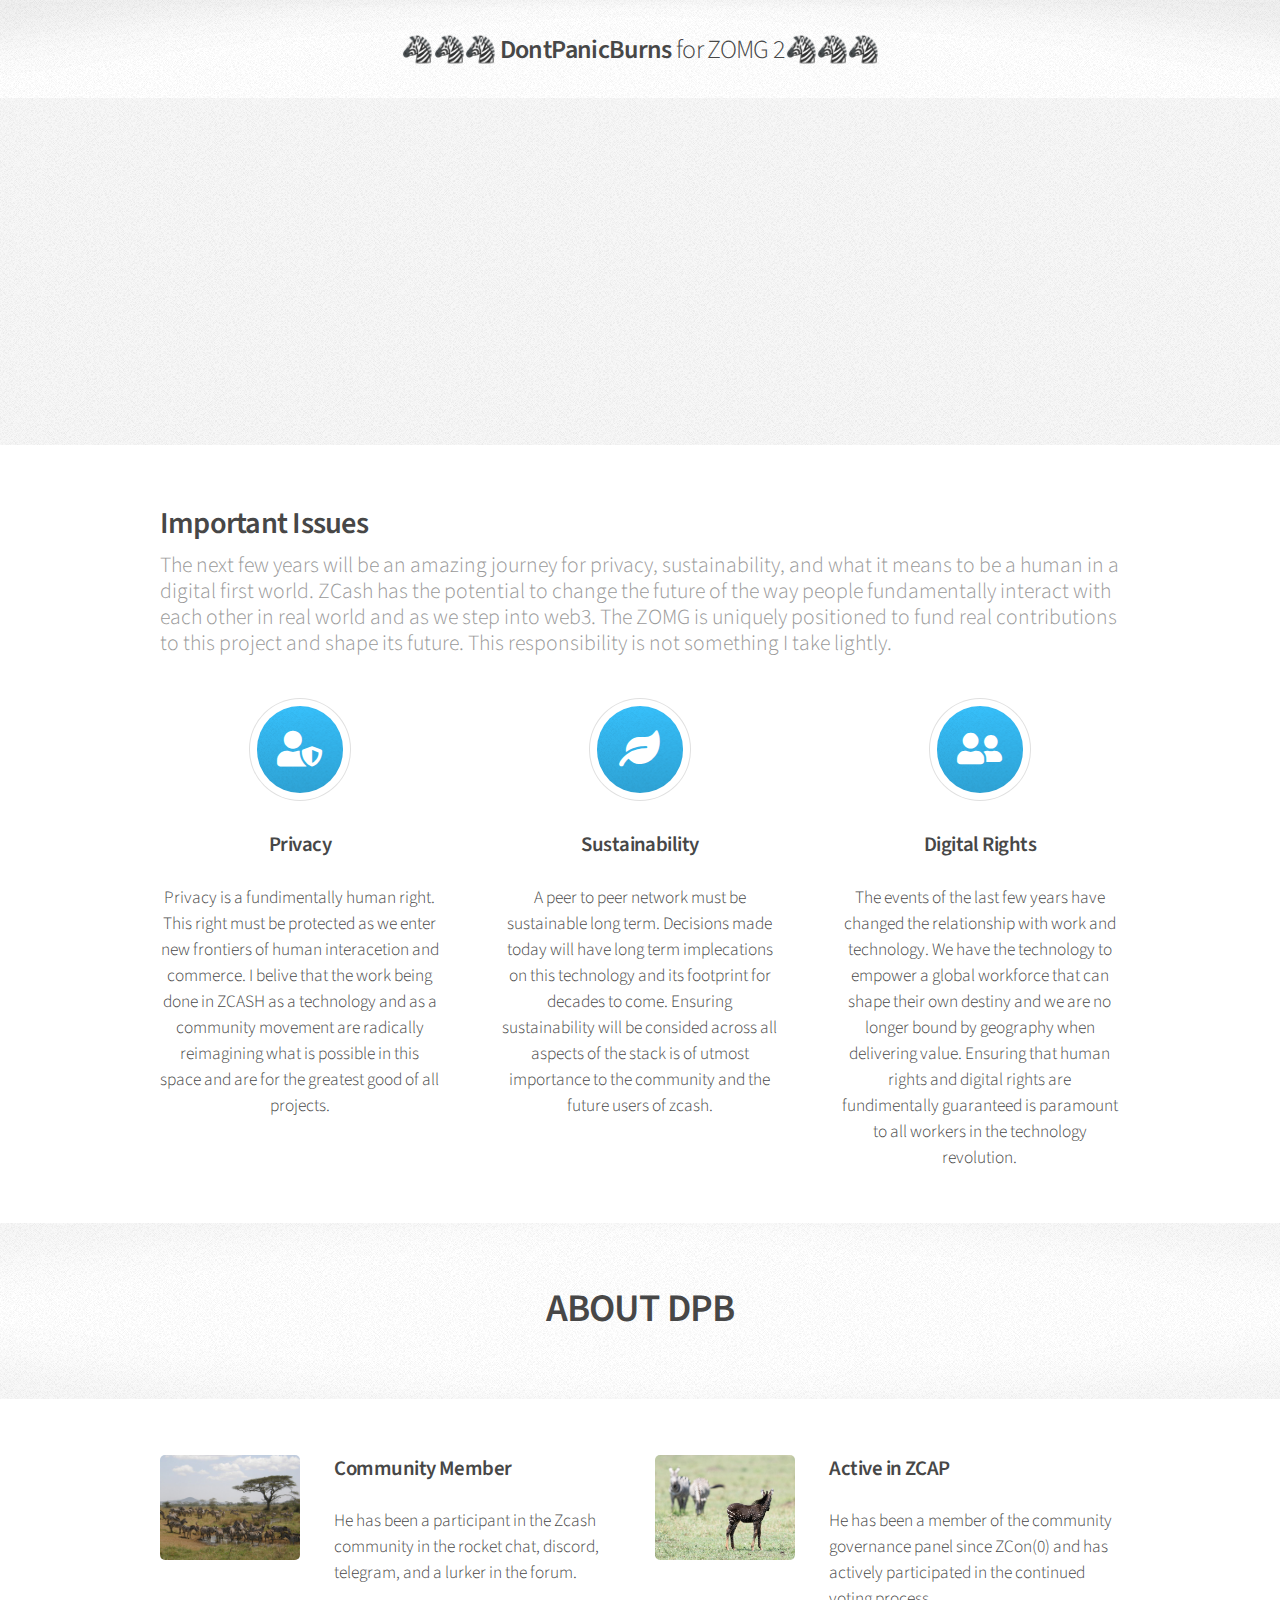
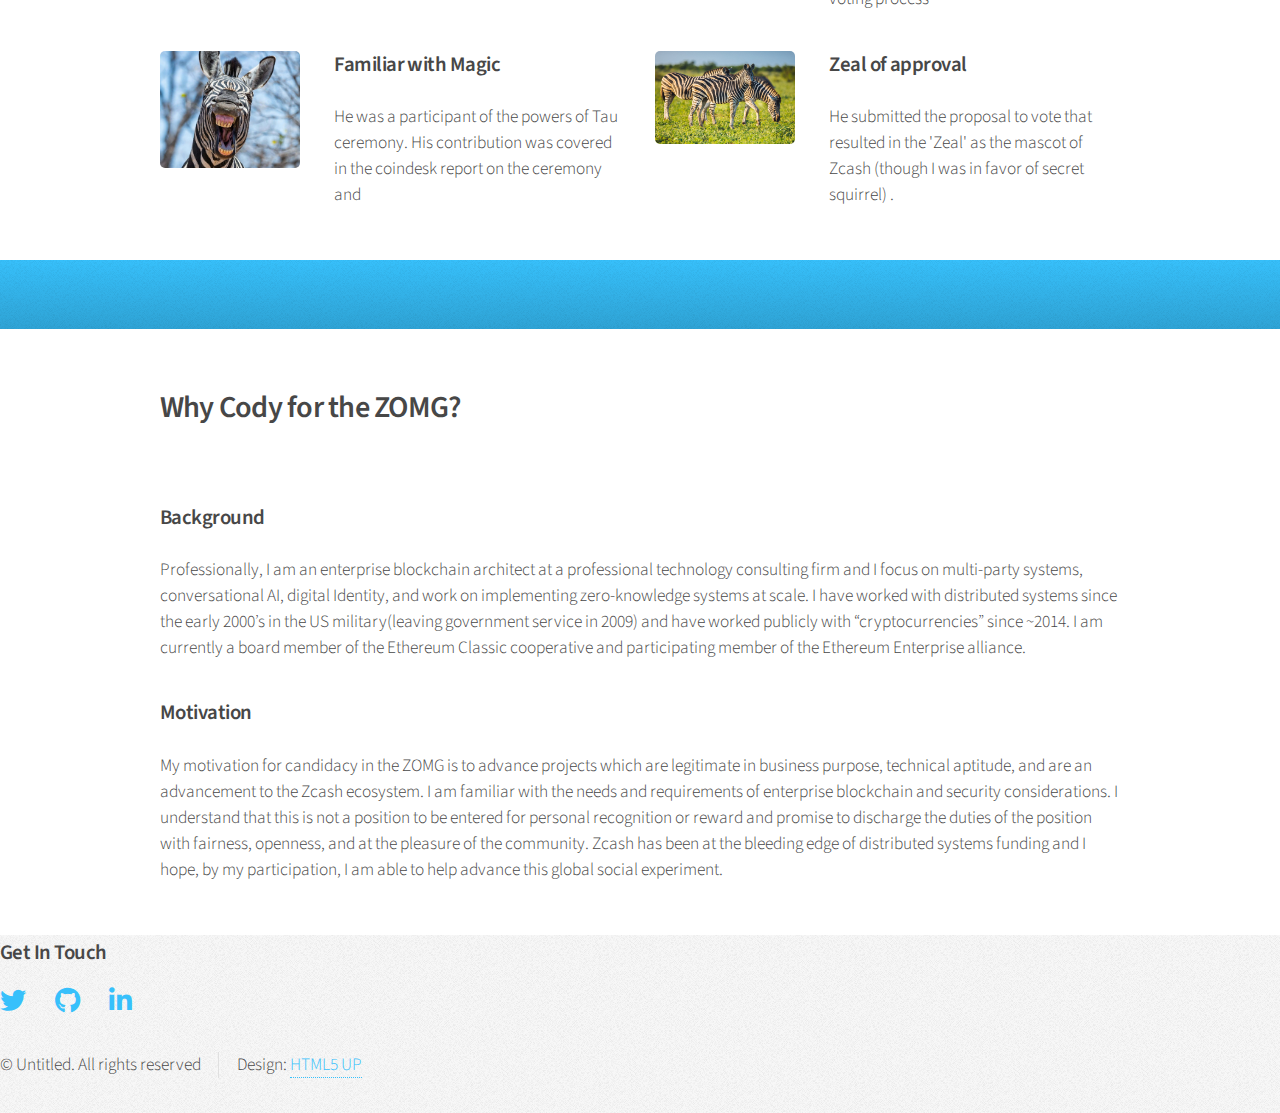
==== index.html @ 6e66d0f9 "init" ====
<!DOCTYPE HTML>
<!--
	Arcana by HTML5 UP
	html5up.net | @ajlkn
	Free for personal and commercial use under the CCA 3.0 license (html5up.net/license)
-->
<html>
	<head>
		<title>ZOMG-2</title>
		<meta charset="utf-8" />
		<meta name="viewport" content="width=device-width, initial-scale=1, user-scalable=no" />
		<link rel="stylesheet" href="assets/css/main.css" />
	</head>
	<body class="is-preload">
		<div id="page-wrapper">

			<!-- Header -->
				<div id="header">

					<!-- Logo -->
						<h1><a href="index.html" id="logo"> 🦓🦓🦓 DontPanicBurns <em>for ZOMG 2</em>🦓🦓🦓</a></h1>

				</div>

			<!-- Banner -->
				<section id="banner">
			
				</section>

			<!-- Highlights -->
				<section class="wrapper style1">
					<div class="container">
						<header>
							<h2>Important Issues</h2>
							<p>The next few years will be an amazing journey for privacy, sustainability, and what it means to be a human in a digital first world. ZCash has the potential to change the future of the way people fundamentally interact with each other in real world and as we step into web3. The ZOMG is uniquely positioned to fund real contributions to this project and shape its future. This responsibility is not something I take lightly.</p>
						</header>
						
						<div class="row gtr-200">
							<section class="col-4 col-12-narrower">
								<div class="box highlight">
									<i class="icon solid major fa-user-shield"></i>
									<h3>Privacy</h3>
									<p>Privacy is a fundimentally human right. This right must be protected as we enter new frontiers of human interacetion and commerce. I belive that the work being done in ZCASH as a technology and as a community movement are radically reimagining what is possible in this space and are for the greatest good of all projects.</p>
								</div>
							</section>
							<section class="col-4 col-12-narrower">
								<div class="box highlight">
									<i class="icon solid major fa-leaf"></i>
									<h3>Sustainability</h3>
									<p>A peer to peer network must be sustainable long term. Decisions made today will have long term implecations on this technology and its footprint for decades to come. Ensuring sustainability will be consided across all aspects of the stack is of utmost importance to the community and the future users of zcash.   </p>
								</div>
							</section>
							<section class="col-4 col-12-narrower">
								<div class="box highlight">
									<i class="icon solid major fa-user-friends"></i>
									<h3>Digital Rights </h3>
									<p>The events of the last few years have changed the relationship with work and technology. We have the technology to empower a global workforce that can shape their own destiny and we are no longer bound by geography when delivering value. Ensuring that human rights and digital rights are fundimentally guaranteed is paramount to all workers in the technology revolution. </p>
								</div>
							</section>
						</div>
					</div>
				</section>

			<!-- Gigantic Heading -->
				<section class="wrapper style2">
					<div class="container">
						<header class="major">
							<h2>ABOUT DPB</h2>
						</header>
					</div>
				</section>

			<!-- Posts -->
				<section class="wrapper style1">
					<div class="container">
						<div class="row">
							<section class="col-6 col-12-narrower">
								<div class="box post">
									<a href="https://forum.zcashcommunity.com/u/dontpanicburns" class="image left"><img src="images/pic01.jpg" alt="" /></a>
									<div class="inner">
										<h3>Community Member</h3>
										<p>He has been a participant in the Zcash community in the rocket chat, discord, telegram, and a lurker in the forum. </p>
									</div>
								</div>
							</section>
							<section class="col-6 col-12-narrower">
								<div class="box post">
									<a href="https://zfnd.org/governance/community-advisory-panel/" class="image left"><img src="images/pic02.jpg" alt="" /></a>
									<div class="inner">
										<h3>Active in ZCAP</h3>
										<p>He has been a member of the community governance panel since ZCon(0) and has actively participated in the continued voting process</p>
									</div>
								</div>
							</section>
						</div>
						<div class="row">
							<section class="col-6 col-12-narrower">
								<div class="box post">
									<a href="coindesk.com/markets/2017/11/30/more-devs-more-destruction-another-zcash-crypto-ceremony-is-underway/" class="image left"><img src="images/pic03.jpg" alt="" /></a>
									<div class="inner">
										<h3>Familiar with Magic</h3>
										<p>He was a participant of the powers of Tau ceremony. His contribution was covered in the coindesk report on the ceremony and    </p>
									</div>
								</div>
							</section>
							<section class="col-6 col-12-narrower">
								<div class="box post">
									<a href="github.com/ZcashFoundation/Elections/blob/7c49d847e83a8373ea922cf4988c1c6477ac807a/2018-Q2/General-Measures/Foundation_Mascot_ballot.md" class="image left"><img src="images/pic04.jpg" alt="" /></a>
									<div class="inner">
										<h3>Zeal of approval</h3>
										<p> He submitted the proposal to vote that resulted in the 'Zeal' as the mascot of Zcash (though I was in favor of secret squirrel) .</p>
									</div>
								</div>
							</section>
						</div>
					</div>
				</section>

			<!-- CTA -->
				<section id="cta" class="wrapper style3">
					<div class="container">
					</div>
				</section>

			<!-- Deeper -->
		<!-- Main -->
		<section class="wrapper style1">
			<div class="container">
				<div id="content">

					<!-- Content -->

						<article>
							<header>
								<h2>Why Cody for the ZOMG?</h2>
							</header>

							<span class="image featured"><img src="images/banner.jpg" alt="" /></span>
					
							<h3>Background</h3>
							<p>Professionally, I am an enterprise blockchain architect at a professional technology consulting firm and I focus on multi-party systems, conversational AI, digital Identity, and work on implementing zero-knowledge systems at scale. I have worked with distributed systems since the early 2000’s in the US military(leaving government service in 2009) and have worked publicly with “cryptocurrencies” since ~2014. I am currently a board member of the Ethereum Classic cooperative and participating member of the Ethereum Enterprise alliance.</p>
							<h3>Motivation</h3>
							<p>	My motivation for candidacy in the ZOMG is to advance projects which are legitimate in business purpose, technical aptitude, and are an advancement to the Zcash ecosystem. I am familiar with the needs and requirements of enterprise blockchain and security considerations. I understand that this is not a position to be entered for personal recognition or reward and promise to discharge the duties of the position with fairness, openness, and at the pleasure of the community. Zcash has been at the bleeding edge of distributed systems funding and I hope, by my participation, I am able to help advance this global social experiment.</p>

						</article>

				</div>
			</div>
		</section>			

			
					<!-- Icons -->
					<h3>Get In Touch</h3>
						<ul class="icons">
							<li><a href="https://twitter.com/dontpanicburns" class="icon brands fa-twitter"><span class="label">Twitter</span></a></li>
							<li><a href="https://github.com/realcodywburns" class="icon brands fa-github"><span class="label">GitHub</span></a></li>
							<li><a href="https://linkedin.com/in/cody-burns/" class="icon brands fa-linkedin-in"><span class="label">LinkedIn</span></a></li>
						</ul>

					<!-- Copyright -->
						<div class="copyright">
							<ul class="menu">
								<li>&copy; Untitled. All rights reserved</li><li>Design: <a href="http://html5up.net">HTML5 UP</a></li>
							</ul>
						</div>

				</div>

		</div>

		<!-- Scripts -->
			<script src="assets/js/jquery.min.js"></script>
			<script src="assets/js/jquery.dropotron.min.js"></script>
			<script src="assets/js/browser.min.js"></script>
			<script src="assets/js/breakpoints.min.js"></script>
			<script src="assets/js/util.js"></script>
			<script src="assets/js/main.js"></script>

	</body>
</html>
---- assets/css/main.css ----
@import url("fontawesome-all.min.css");
@import url("https://fonts.googleapis.com/css?family=Source+Sans+Pro:300,300italic,600,600italic");

/*
	Arcana by HTML5 UP
	html5up.net | @ajlkn
	Free for personal and commercial use under the CCA 3.0 license (html5up.net/license)
*/

html, body, div, span, applet, object,
iframe, h1, h2, h3, h4, h5, h6, p, blockquote,
pre, a, abbr, acronym, address, big, cite,
code, del, dfn, em, img, ins, kbd, q, s, samp,
small, strike, strong, sub, sup, tt, var, b,
u, i, center, dl, dt, dd, ol, ul, li, fieldset,
form, label, legend, table, caption, tbody,
tfoot, thead, tr, th, td, article, aside,
canvas, details, embed, figure, figcaption,
footer, header, hgroup, menu, nav, output, ruby,
section, summary, time, mark, audio, video {
	margin: 0;
	padding: 0;
	border: 0;
	font-size: 100%;
	font: inherit;
	vertical-align: baseline;}

article, aside, details, figcaption, figure,
footer, header, hgroup, menu, nav, section {
	display: block;}

body {
	line-height: 1;
}

ol, ul {
	list-style: none;
}

blockquote, q {
	quotes: none;
}

	blockquote:before, blockquote:after, q:before, q:after {
		content: '';
		content: none;
	}

table {
	border-collapse: collapse;
	border-spacing: 0;
}

body {
	-webkit-text-size-adjust: none;
}

mark {
	background-color: transparent;
	color: inherit;
}

input::-moz-focus-inner {
	border: 0;
	padding: 0;
}

input, select, textarea {
	-moz-appearance: none;
	-webkit-appearance: none;
	-ms-appearance: none;
	appearance: none;
}

/* Basic */

	html {
		box-sizing: border-box;
	}

	*, *:before, *:after {
		box-sizing: inherit;
	}

	body {
		background: #f7f7f7 url("images/bg01.png");
	}

		body.is-preload *, body.is-preload *:before, body.is-preload *:after {
			-moz-animation: none !important;
			-webkit-animation: none !important;
			-ms-animation: none !important;
			animation: none !important;
			-moz-transition: none !important;
			-webkit-transition: none !important;
			-ms-transition: none !important;
			transition: none !important;
		}

	body, input, select, textarea {
		color: #474747;
		font-family: 'Source Sans Pro', sans-serif;
		font-size: 16pt;
		font-weight: 300;
		line-height: 1.65em;
	}

	a {
		-moz-transition: color 0.2s ease-in-out, border-color 0.2s ease-in-out, opacity 0.2s ease-in-out;
		-webkit-transition: color 0.2s ease-in-out, border-color 0.2s ease-in-out, opacity 0.2s ease-in-out;
		-ms-transition: color 0.2s ease-in-out, border-color 0.2s ease-in-out, opacity 0.2s ease-in-out;
		transition: color 0.2s ease-in-out, border-color 0.2s ease-in-out, opacity 0.2s ease-in-out;
		color: #37c0fb;
		text-decoration: none;
		border-bottom: dotted 1px;
	}

		a:hover {
			color: #37c0fb;
			border-bottom-color: transparent;
		}

	strong, b {
		font-weight: 600;
	}

	em, i {
		font-style: italic;
	}

	p, ul, ol, dl, table, blockquote {
		margin: 0 0 2em 0;
	}

	h1, h2, h3, h4, h5, h6 {
		color: inherit;
		font-weight: 600;
		line-height: 1.75em;
		margin-bottom: 1em;
	}

		h1 a, h2 a, h3 a, h4 a, h5 a, h6 a {
			color: inherit;
			text-decoration: none;
		}

		h1 em, h2 em, h3 em, h4 em, h5 em, h6 em {
			font-style: normal;
			font-weight: 300;
		}

	h2 {
		font-size: 1.75em;
		letter-spacing: -0.025em;
	}

	h3 {
		font-size: 1.2em;
		letter-spacing: -0.025em;
	}

	sub {
		font-size: 0.8em;
		position: relative;
		top: 0.5em;
	}

	sup {
		font-size: 0.8em;
		position: relative;
		top: -0.5em;
	}

	hr {
		border-top: solid 1px #e0e0e0;
		border: 0;
		margin-bottom: 1.5em;
	}

	blockquote {
		border-left: solid 0.5em #e0e0e0;
		font-style: italic;
		padding: 1em 0 1em 2em;
	}

/* Container */

	.container {
		margin: 0 auto;
		max-width: 100%;
		width: 1400px;
	}

		@media screen and (max-width: 1680px) {

			.container {
				width: 1200px;
			}

		}

		@media screen and (max-width: 1280px) {

			.container {
				width: 960px;
			}

		}

		@media screen and (max-width: 980px) {

			.container {
				width: 95%;
			}

		}

		@media screen and (max-width: 840px) {

			.container {
				width: 95%;
			}

		}

		@media screen and (max-width: 736px) {

			.container {
				width: 90%;
			}

		}

		@media screen and (max-width: 480px) {

			.container {
				width: 100%;
			}

		}

/* Row */

	.row {
		display: flex;
		flex-wrap: wrap;
		box-sizing: border-box;
		align-items: stretch;
	}

		.row > * {
			box-sizing: border-box;
		}

		.row.gtr-uniform > * > :last-child {
			margin-bottom: 0;
		}

		.row.aln-left {
			justify-content: flex-start;
		}

		.row.aln-center {
			justify-content: center;
		}

		.row.aln-right {
			justify-content: flex-end;
		}

		.row.aln-top {
			align-items: flex-start;
		}

		.row.aln-middle {
			align-items: center;
		}

		.row.aln-bottom {
			align-items: flex-end;
		}

		.row > .imp {
			order: -1;
		}

		.row > .col-1 {
			width: 8.33333%;
		}

		.row > .off-1 {
			margin-left: 8.33333%;
		}

		.row > .col-2 {
			width: 16.66667%;
		}

		.row > .off-2 {
			margin-left: 16.66667%;
		}

		.row > .col-3 {
			width: 25%;
		}

		.row > .off-3 {
			margin-left: 25%;
		}

		.row > .col-4 {
			width: 33.33333%;
		}

		.row > .off-4 {
			margin-left: 33.33333%;
		}

		.row > .col-5 {
			width: 41.66667%;
		}

		.row > .off-5 {
			margin-left: 41.66667%;
		}

		.row > .col-6 {
			width: 50%;
		}

		.row > .off-6 {
			margin-left: 50%;
		}

		.row > .col-7 {
			width: 58.33333%;
		}

		.row > .off-7 {
			margin-left: 58.33333%;
		}

		.row > .col-8 {
			width: 66.66667%;
		}

		.row > .off-8 {
			margin-left: 66.66667%;
		}

		.row > .col-9 {
			width: 75%;
		}

		.row > .off-9 {
			margin-left: 75%;
		}

		.row > .col-10 {
			width: 83.33333%;
		}

		.row > .off-10 {
			margin-left: 83.33333%;
		}

		.row > .col-11 {
			width: 91.66667%;
		}

		.row > .off-11 {
			margin-left: 91.66667%;
		}

		.row > .col-12 {
			width: 100%;
		}

		.row > .off-12 {
			margin-left: 100%;
		}

		.row.gtr-0 {
			margin-top: 0px;
			margin-left: 0px;
		}

			.row.gtr-0 > * {
				padding: 0px 0 0 0px;
			}

			.row.gtr-0.gtr-uniform {
				margin-top: 0px;
			}

				.row.gtr-0.gtr-uniform > * {
					padding-top: 0px;
				}

		.row.gtr-25 {
			margin-top: -12.5px;
			margin-left: -12.5px;
		}

			.row.gtr-25 > * {
				padding: 12.5px 0 0 12.5px;
			}

			.row.gtr-25.gtr-uniform {
				margin-top: -12.5px;
			}

				.row.gtr-25.gtr-uniform > * {
					padding-top: 12.5px;
				}

		.row.gtr-50 {
			margin-top: -25px;
			margin-left: -25px;
		}

			.row.gtr-50 > * {
				padding: 25px 0 0 25px;
			}

			.row.gtr-50.gtr-uniform {
				margin-top: -25px;
			}

				.row.gtr-50.gtr-uniform > * {
					padding-top: 25px;
				}

		.row {
			margin-top: -50px;
			margin-left: -50px;
		}

			.row > * {
				padding: 50px 0 0 50px;
			}

			.row.gtr-uniform {
				margin-top: -50px;
			}

				.row.gtr-uniform > * {
					padding-top: 50px;
				}

		.row.gtr-150 {
			margin-top: -75px;
			margin-left: -75px;
		}

			.row.gtr-150 > * {
				padding: 75px 0 0 75px;
			}

			.row.gtr-150.gtr-uniform {
				margin-top: -75px;
			}

				.row.gtr-150.gtr-uniform > * {
					padding-top: 75px;
				}

		.row.gtr-200 {
			margin-top: -100px;
			margin-left: -100px;
		}

			.row.gtr-200 > * {
				padding: 100px 0 0 100px;
			}

			.row.gtr-200.gtr-uniform {
				margin-top: -100px;
			}

				.row.gtr-200.gtr-uniform > * {
					padding-top: 100px;
				}

		@media screen and (max-width: 1680px) {

			.row {
				display: flex;
				flex-wrap: wrap;
				box-sizing: border-box;
				align-items: stretch;
			}

				.row > * {
					box-sizing: border-box;
				}

				.row.gtr-uniform > * > :last-child {
					margin-bottom: 0;
				}

				.row.aln-left {
					justify-content: flex-start;
				}

				.row.aln-center {
					justify-content: center;
				}

				.row.aln-right {
					justify-content: flex-end;
				}

				.row.aln-top {
					align-items: flex-start;
				}

				.row.aln-middle {
					align-items: center;
				}

				.row.aln-bottom {
					align-items: flex-end;
				}

				.row > .imp-wide {
					order: -1;
				}

				.row > .col-1-wide {
					width: 8.33333%;
				}

				.row > .off-1-wide {
					margin-left: 8.33333%;
				}

				.row > .col-2-wide {
					width: 16.66667%;
				}

				.row > .off-2-wide {
					margin-left: 16.66667%;
				}

				.row > .col-3-wide {
					width: 25%;
				}

				.row > .off-3-wide {
					margin-left: 25%;
				}

				.row > .col-4-wide {
					width: 33.33333%;
				}

				.row > .off-4-wide {
					margin-left: 33.33333%;
				}

				.row > .col-5-wide {
					width: 41.66667%;
				}

				.row > .off-5-wide {
					margin-left: 41.66667%;
				}

				.row > .col-6-wide {
					width: 50%;
				}

				.row > .off-6-wide {
					margin-left: 50%;
				}

				.row > .col-7-wide {
					width: 58.33333%;
				}

				.row > .off-7-wide {
					margin-left: 58.33333%;
				}

				.row > .col-8-wide {
					width: 66.66667%;
				}

				.row > .off-8-wide {
					margin-left: 66.66667%;
				}

				.row > .col-9-wide {
					width: 75%;
				}

				.row > .off-9-wide {
					margin-left: 75%;
				}

				.row > .col-10-wide {
					width: 83.33333%;
				}

				.row > .off-10-wide {
					margin-left: 83.33333%;
				}

				.row > .col-11-wide {
					width: 91.66667%;
				}

				.row > .off-11-wide {
					margin-left: 91.66667%;
				}

				.row > .col-12-wide {
					width: 100%;
				}

				.row > .off-12-wide {
					margin-left: 100%;
				}

				.row.gtr-0 {
					margin-top: 0px;
					margin-left: 0px;
				}

					.row.gtr-0 > * {
						padding: 0px 0 0 0px;
					}

					.row.gtr-0.gtr-uniform {
						margin-top: 0px;
					}

						.row.gtr-0.gtr-uniform > * {
							padding-top: 0px;
						}

				.row.gtr-25 {
					margin-top: -10px;
					margin-left: -10px;
				}

					.row.gtr-25 > * {
						padding: 10px 0 0 10px;
					}

					.row.gtr-25.gtr-uniform {
						margin-top: -10px;
					}

						.row.gtr-25.gtr-uniform > * {
							padding-top: 10px;
						}

				.row.gtr-50 {
					margin-top: -20px;
					margin-left: -20px;
				}

					.row.gtr-50 > * {
						padding: 20px 0 0 20px;
					}

					.row.gtr-50.gtr-uniform {
						margin-top: -20px;
					}

						.row.gtr-50.gtr-uniform > * {
							padding-top: 20px;
						}

				.row {
					margin-top: -40px;
					margin-left: -40px;
				}

					.row > * {
						padding: 40px 0 0 40px;
					}

					.row.gtr-uniform {
						margin-top: -40px;
					}

						.row.gtr-uniform > * {
							padding-top: 40px;
						}

				.row.gtr-150 {
					margin-top: -60px;
					margin-left: -60px;
				}

					.row.gtr-150 > * {
						padding: 60px 0 0 60px;
					}

					.row.gtr-150.gtr-uniform {
						margin-top: -60px;
					}

						.row.gtr-150.gtr-uniform > * {
							padding-top: 60px;
						}

				.row.gtr-200 {
					margin-top: -80px;
					margin-left: -80px;
				}

					.row.gtr-200 > * {
						padding: 80px 0 0 80px;
					}

					.row.gtr-200.gtr-uniform {
						margin-top: -80px;
					}

						.row.gtr-200.gtr-uniform > * {
							padding-top: 80px;
						}

		}

		@media screen and (max-width: 1280px) {

			.row {
				display: flex;
				flex-wrap: wrap;
				box-sizing: border-box;
				align-items: stretch;
			}

				.row > * {
					box-sizing: border-box;
				}

				.row.gtr-uniform > * > :last-child {
					margin-bottom: 0;
				}

				.row.aln-left {
					justify-content: flex-start;
				}

				.row.aln-center {
					justify-content: center;
				}

				.row.aln-right {
					justify-content: flex-end;
				}

				.row.aln-top {
					align-items: flex-start;
				}

				.row.aln-middle {
					align-items: center;
				}

				.row.aln-bottom {
					align-items: flex-end;
				}

				.row > .imp-normal {
					order: -1;
				}

				.row > .col-1-normal {
					width: 8.33333%;
				}

				.row > .off-1-normal {
					margin-left: 8.33333%;
				}

				.row > .col-2-normal {
					width: 16.66667%;
				}

				.row > .off-2-normal {
					margin-left: 16.66667%;
				}

				.row > .col-3-normal {
					width: 25%;
				}

				.row > .off-3-normal {
					margin-left: 25%;
				}

				.row > .col-4-normal {
					width: 33.33333%;
				}

				.row > .off-4-normal {
					margin-left: 33.33333%;
				}

				.row > .col-5-normal {
					width: 41.66667%;
				}

				.row > .off-5-normal {
					margin-left: 41.66667%;
				}

				.row > .col-6-normal {
					width: 50%;
				}

				.row > .off-6-normal {
					margin-left: 50%;
				}

				.row > .col-7-normal {
					width: 58.33333%;
				}

				.row > .off-7-normal {
					margin-left: 58.33333%;
				}

				.row > .col-8-normal {
					width: 66.66667%;
				}

				.row > .off-8-normal {
					margin-left: 66.66667%;
				}

				.row > .col-9-normal {
					width: 75%;
				}

				.row > .off-9-normal {
					margin-left: 75%;
				}

				.row > .col-10-normal {
					width: 83.33333%;
				}

				.row > .off-10-normal {
					margin-left: 83.33333%;
				}

				.row > .col-11-normal {
					width: 91.66667%;
				}

				.row > .off-11-normal {
					margin-left: 91.66667%;
				}

				.row > .col-12-normal {
					width: 100%;
				}

				.row > .off-12-normal {
					margin-left: 100%;
				}

				.row.gtr-0 {
					margin-top: 0px;
					margin-left: 0px;
				}

					.row.gtr-0 > * {
						padding: 0px 0 0 0px;
					}

					.row.gtr-0.gtr-uniform {
						margin-top: 0px;
					}

						.row.gtr-0.gtr-uniform > * {
							padding-top: 0px;
						}

				.row.gtr-25 {
					margin-top: -7.5px;
					margin-left: -7.5px;
				}

					.row.gtr-25 > * {
						padding: 7.5px 0 0 7.5px;
					}

					.row.gtr-25.gtr-uniform {
						margin-top: -7.5px;
					}

						.row.gtr-25.gtr-uniform > * {
							padding-top: 7.5px;
						}

				.row.gtr-50 {
					margin-top: -15px;
					margin-left: -15px;
				}

					.row.gtr-50 > * {
						padding: 15px 0 0 15px;
					}

					.row.gtr-50.gtr-uniform {
						margin-top: -15px;
					}

						.row.gtr-50.gtr-uniform > * {
							padding-top: 15px;
						}

				.row {
					margin-top: -30px;
					margin-left: -30px;
				}

					.row > * {
						padding: 30px 0 0 30px;
					}

					.row.gtr-uniform {
						margin-top: -30px;
					}

						.row.gtr-uniform > * {
							padding-top: 30px;
						}

				.row.gtr-150 {
					margin-top: -45px;
					margin-left: -45px;
				}

					.row.gtr-150 > * {
						padding: 45px 0 0 45px;
					}

					.row.gtr-150.gtr-uniform {
						margin-top: -45px;
					}

						.row.gtr-150.gtr-uniform > * {
							padding-top: 45px;
						}

				.row.gtr-200 {
					margin-top: -60px;
					margin-left: -60px;
				}

					.row.gtr-200 > * {
						padding: 60px 0 0 60px;
					}

					.row.gtr-200.gtr-uniform {
						margin-top: -60px;
					}

						.row.gtr-200.gtr-uniform > * {
							padding-top: 60px;
						}

		}

		@media screen and (max-width: 980px) {

			.row {
				display: flex;
				flex-wrap: wrap;
				box-sizing: border-box;
				align-items: stretch;
			}

				.row > * {
					box-sizing: border-box;
				}

				.row.gtr-uniform > * > :last-child {
					margin-bottom: 0;
				}

				.row.aln-left {
					justify-content: flex-start;
				}

				.row.aln-center {
					justify-content: center;
				}

				.row.aln-right {
					justify-content: flex-end;
				}

				.row.aln-top {
					align-items: flex-start;
				}

				.row.aln-middle {
					align-items: center;
				}

				.row.aln-bottom {
					align-items: flex-end;
				}

				.row > .imp-narrow {
					order: -1;
				}

				.row > .col-1-narrow {
					width: 8.33333%;
				}

				.row > .off-1-narrow {
					margin-left: 8.33333%;
				}

				.row > .col-2-narrow {
					width: 16.66667%;
				}

				.row > .off-2-narrow {
					margin-left: 16.66667%;
				}

				.row > .col-3-narrow {
					width: 25%;
				}

				.row > .off-3-narrow {
					margin-left: 25%;
				}

				.row > .col-4-narrow {
					width: 33.33333%;
				}

				.row > .off-4-narrow {
					margin-left: 33.33333%;
				}

				.row > .col-5-narrow {
					width: 41.66667%;
				}

				.row > .off-5-narrow {
					margin-left: 41.66667%;
				}

				.row > .col-6-narrow {
					width: 50%;
				}

				.row > .off-6-narrow {
					margin-left: 50%;
				}

				.row > .col-7-narrow {
					width: 58.33333%;
				}

				.row > .off-7-narrow {
					margin-left: 58.33333%;
				}

				.row > .col-8-narrow {
					width: 66.66667%;
				}

				.row > .off-8-narrow {
					margin-left: 66.66667%;
				}

				.row > .col-9-narrow {
					width: 75%;
				}

				.row > .off-9-narrow {
					margin-left: 75%;
				}

				.row > .col-10-narrow {
					width: 83.33333%;
				}

				.row > .off-10-narrow {
					margin-left: 83.33333%;
				}

				.row > .col-11-narrow {
					width: 91.66667%;
				}

				.row > .off-11-narrow {
					margin-left: 91.66667%;
				}

				.row > .col-12-narrow {
					width: 100%;
				}

				.row > .off-12-narrow {
					margin-left: 100%;
				}

				.row.gtr-0 {
					margin-top: 0px;
					margin-left: 0px;
				}

					.row.gtr-0 > * {
						padding: 0px 0 0 0px;
					}

					.row.gtr-0.gtr-uniform {
						margin-top: 0px;
					}

						.row.gtr-0.gtr-uniform > * {
							padding-top: 0px;
						}

				.row.gtr-25 {
					margin-top: -7.5px;
					margin-left: -7.5px;
				}

					.row.gtr-25 > * {
						padding: 7.5px 0 0 7.5px;
					}

					.row.gtr-25.gtr-uniform {
						margin-top: -7.5px;
					}

						.row.gtr-25.gtr-uniform > * {
							padding-top: 7.5px;
						}

				.row.gtr-50 {
					margin-top: -15px;
					margin-left: -15px;
				}

					.row.gtr-50 > * {
						padding: 15px 0 0 15px;
					}

					.row.gtr-50.gtr-uniform {
						margin-top: -15px;
					}

						.row.gtr-50.gtr-uniform > * {
							padding-top: 15px;
						}

				.row {
					margin-top: -30px;
					margin-left: -30px;
				}

					.row > * {
						padding: 30px 0 0 30px;
					}

					.row.gtr-uniform {
						margin-top: -30px;
					}

						.row.gtr-uniform > * {
							padding-top: 30px;
						}

				.row.gtr-150 {
					margin-top: -45px;
					margin-left: -45px;
				}

					.row.gtr-150 > * {
						padding: 45px 0 0 45px;
					}

					.row.gtr-150.gtr-uniform {
						margin-top: -45px;
					}

						.row.gtr-150.gtr-uniform > * {
							padding-top: 45px;
						}

				.row.gtr-200 {
					margin-top: -60px;
					margin-left: -60px;
				}

					.row.gtr-200 > * {
						padding: 60px 0 0 60px;
					}

					.row.gtr-200.gtr-uniform {
						margin-top: -60px;
					}

						.row.gtr-200.gtr-uniform > * {
							padding-top: 60px;
						}

		}

		@media screen and (max-width: 840px) {

			.row {
				display: flex;
				flex-wrap: wrap;
				box-sizing: border-box;
				align-items: stretch;
			}

				.row > * {
					box-sizing: border-box;
				}

				.row.gtr-uniform > * > :last-child {
					margin-bottom: 0;
				}

				.row.aln-left {
					justify-content: flex-start;
				}

				.row.aln-center {
					justify-content: center;
				}

				.row.aln-right {
					justify-content: flex-end;
				}

				.row.aln-top {
					align-items: flex-start;
				}

				.row.aln-middle {
					align-items: center;
				}

				.row.aln-bottom {
					align-items: flex-end;
				}

				.row > .imp-narrower {
					order: -1;
				}

				.row > .col-1-narrower {
					width: 8.33333%;
				}

				.row > .off-1-narrower {
					margin-left: 8.33333%;
				}

				.row > .col-2-narrower {
					width: 16.66667%;
				}

				.row > .off-2-narrower {
					margin-left: 16.66667%;
				}

				.row > .col-3-narrower {
					width: 25%;
				}

				.row > .off-3-narrower {
					margin-left: 25%;
				}

				.row > .col-4-narrower {
					width: 33.33333%;
				}

				.row > .off-4-narrower {
					margin-left: 33.33333%;
				}

				.row > .col-5-narrower {
					width: 41.66667%;
				}

				.row > .off-5-narrower {
					margin-left: 41.66667%;
				}

				.row > .col-6-narrower {
					width: 50%;
				}

				.row > .off-6-narrower {
					margin-left: 50%;
				}

				.row > .col-7-narrower {
					width: 58.33333%;
				}

				.row > .off-7-narrower {
					margin-left: 58.33333%;
				}

				.row > .col-8-narrower {
					width: 66.66667%;
				}

				.row > .off-8-narrower {
					margin-left: 66.66667%;
				}

				.row > .col-9-narrower {
					width: 75%;
				}

				.row > .off-9-narrower {
					margin-left: 75%;
				}

				.row > .col-10-narrower {
					width: 83.33333%;
				}

				.row > .off-10-narrower {
					margin-left: 83.33333%;
				}

				.row > .col-11-narrower {
					width: 91.66667%;
				}

				.row > .off-11-narrower {
					margin-left: 91.66667%;
				}

				.row > .col-12-narrower {
					width: 100%;
				}

				.row > .off-12-narrower {
					margin-left: 100%;
				}

				.row.gtr-0 {
					margin-top: 0px;
					margin-left: 0px;
				}

					.row.gtr-0 > * {
						padding: 0px 0 0 0px;
					}

					.row.gtr-0.gtr-uniform {
						margin-top: 0px;
					}

						.row.gtr-0.gtr-uniform > * {
							padding-top: 0px;
						}

				.row.gtr-25 {
					margin-top: -7.5px;
					margin-left: -7.5px;
				}

					.row.gtr-25 > * {
						padding: 7.5px 0 0 7.5px;
					}

					.row.gtr-25.gtr-uniform {
						margin-top: -7.5px;
					}

						.row.gtr-25.gtr-uniform > * {
							padding-top: 7.5px;
						}

				.row.gtr-50 {
					margin-top: -15px;
					margin-left: -15px;
				}

					.row.gtr-50 > * {
						padding: 15px 0 0 15px;
					}

					.row.gtr-50.gtr-uniform {
						margin-top: -15px;
					}

						.row.gtr-50.gtr-uniform > * {
							padding-top: 15px;
						}

				.row {
					margin-top: -30px;
					margin-left: -30px;
				}

					.row > * {
						padding: 30px 0 0 30px;
					}

					.row.gtr-uniform {
						margin-top: -30px;
					}

						.row.gtr-uniform > * {
							padding-top: 30px;
						}

				.row.gtr-150 {
					margin-top: -45px;
					margin-left: -45px;
				}

					.row.gtr-150 > * {
						padding: 45px 0 0 45px;
					}

					.row.gtr-150.gtr-uniform {
						margin-top: -45px;
					}

						.row.gtr-150.gtr-uniform > * {
							padding-top: 45px;
						}

				.row.gtr-200 {
					margin-top: -60px;
					margin-left: -60px;
				}

					.row.gtr-200 > * {
						padding: 60px 0 0 60px;
					}

					.row.gtr-200.gtr-uniform {
						margin-top: -60px;
					}

						.row.gtr-200.gtr-uniform > * {
							padding-top: 60px;
						}

		}

		@media screen and (max-width: 736px) {

			.row {
				display: flex;
				flex-wrap: wrap;
				box-sizing: border-box;
				align-items: stretch;
			}

				.row > * {
					box-sizing: border-box;
				}

				.row.gtr-uniform > * > :last-child {
					margin-bottom: 0;
				}

				.row.aln-left {
					justify-content: flex-start;
				}

				.row.aln-center {
					justify-content: center;
				}

				.row.aln-right {
					justify-content: flex-end;
				}

				.row.aln-top {
					align-items: flex-start;
				}

				.row.aln-middle {
					align-items: center;
				}

				.row.aln-bottom {
					align-items: flex-end;
				}

				.row > .imp-mobile {
					order: -1;
				}

				.row > .col-1-mobile {
					width: 8.33333%;
				}

				.row > .off-1-mobile {
					margin-left: 8.33333%;
				}

				.row > .col-2-mobile {
					width: 16.66667%;
				}

				.row > .off-2-mobile {
					margin-left: 16.66667%;
				}

				.row > .col-3-mobile {
					width: 25%;
				}

				.row > .off-3-mobile {
					margin-left: 25%;
				}

				.row > .col-4-mobile {
					width: 33.33333%;
				}

				.row > .off-4-mobile {
					margin-left: 33.33333%;
				}

				.row > .col-5-mobile {
					width: 41.66667%;
				}

				.row > .off-5-mobile {
					margin-left: 41.66667%;
				}

				.row > .col-6-mobile {
					width: 50%;
				}

				.row > .off-6-mobile {
					margin-left: 50%;
				}

				.row > .col-7-mobile {
					width: 58.33333%;
				}

				.row > .off-7-mobile {
					margin-left: 58.33333%;
				}

				.row > .col-8-mobile {
					width: 66.66667%;
				}

				.row > .off-8-mobile {
					margin-left: 66.66667%;
				}

				.row > .col-9-mobile {
					width: 75%;
				}

				.row > .off-9-mobile {
					margin-left: 75%;
				}

				.row > .col-10-mobile {
					width: 83.33333%;
				}

				.row > .off-10-mobile {
					margin-left: 83.33333%;
				}

				.row > .col-11-mobile {
					width: 91.66667%;
				}

				.row > .off-11-mobile {
					margin-left: 91.66667%;
				}

				.row > .col-12-mobile {
					width: 100%;
				}

				.row > .off-12-mobile {
					margin-left: 100%;
				}

				.row.gtr-0 {
					margin-top: 0px;
					margin-left: 0px;
				}

					.row.gtr-0 > * {
						padding: 0px 0 0 0px;
					}

					.row.gtr-0.gtr-uniform {
						margin-top: 0px;
					}

						.row.gtr-0.gtr-uniform > * {
							padding-top: 0px;
						}

				.row.gtr-25 {
					margin-top: -5px;
					margin-left: -5px;
				}

					.row.gtr-25 > * {
						padding: 5px 0 0 5px;
					}

					.row.gtr-25.gtr-uniform {
						margin-top: -5px;
					}

						.row.gtr-25.gtr-uniform > * {
							padding-top: 5px;
						}

				.row.gtr-50 {
					margin-top: -10px;
					margin-left: -10px;
				}

					.row.gtr-50 > * {
						padding: 10px 0 0 10px;
					}

					.row.gtr-50.gtr-uniform {
						margin-top: -10px;
					}

						.row.gtr-50.gtr-uniform > * {
							padding-top: 10px;
						}

				.row {
					margin-top: -20px;
					margin-left: -20px;
				}

					.row > * {
						padding: 20px 0 0 20px;
					}

					.row.gtr-uniform {
						margin-top: -20px;
					}

						.row.gtr-uniform > * {
							padding-top: 20px;
						}

				.row.gtr-150 {
					margin-top: -30px;
					margin-left: -30px;
				}

					.row.gtr-150 > * {
						padding: 30px 0 0 30px;
					}

					.row.gtr-150.gtr-uniform {
						margin-top: -30px;
					}

						.row.gtr-150.gtr-uniform > * {
							padding-top: 30px;
						}

				.row.gtr-200 {
					margin-top: -40px;
					margin-left: -40px;
				}

					.row.gtr-200 > * {
						padding: 40px 0 0 40px;
					}

					.row.gtr-200.gtr-uniform {
						margin-top: -40px;
					}

						.row.gtr-200.gtr-uniform > * {
							padding-top: 40px;
						}

		}

		@media screen and (max-width: 480px) {

			.row {
				display: flex;
				flex-wrap: wrap;
				box-sizing: border-box;
				align-items: stretch;
			}

				.row > * {
					box-sizing: border-box;
				}

				.row.gtr-uniform > * > :last-child {
					margin-bottom: 0;
				}

				.row.aln-left {
					justify-content: flex-start;
				}

				.row.aln-center {
					justify-content: center;
				}

				.row.aln-right {
					justify-content: flex-end;
				}

				.row.aln-top {
					align-items: flex-start;
				}

				.row.aln-middle {
					align-items: center;
				}

				.row.aln-bottom {
					align-items: flex-end;
				}

				.row > .imp-mobilep {
					order: -1;
				}

				.row > .col-1-mobilep {
					width: 8.33333%;
				}

				.row > .off-1-mobilep {
					margin-left: 8.33333%;
				}

				.row > .col-2-mobilep {
					width: 16.66667%;
				}

				.row > .off-2-mobilep {
					margin-left: 16.66667%;
				}

				.row > .col-3-mobilep {
					width: 25%;
				}

				.row > .off-3-mobilep {
					margin-left: 25%;
				}

				.row > .col-4-mobilep {
					width: 33.33333%;
				}

				.row > .off-4-mobilep {
					margin-left: 33.33333%;
				}

				.row > .col-5-mobilep {
					width: 41.66667%;
				}

				.row > .off-5-mobilep {
					margin-left: 41.66667%;
				}

				.row > .col-6-mobilep {
					width: 50%;
				}

				.row > .off-6-mobilep {
					margin-left: 50%;
				}

				.row > .col-7-mobilep {
					width: 58.33333%;
				}

				.row > .off-7-mobilep {
					margin-left: 58.33333%;
				}

				.row > .col-8-mobilep {
					width: 66.66667%;
				}

				.row > .off-8-mobilep {
					margin-left: 66.66667%;
				}

				.row > .col-9-mobilep {
					width: 75%;
				}

				.row > .off-9-mobilep {
					margin-left: 75%;
				}

				.row > .col-10-mobilep {
					width: 83.33333%;
				}

				.row > .off-10-mobilep {
					margin-left: 83.33333%;
				}

				.row > .col-11-mobilep {
					width: 91.66667%;
				}

				.row > .off-11-mobilep {
					margin-left: 91.66667%;
				}

				.row > .col-12-mobilep {
					width: 100%;
				}

				.row > .off-12-mobilep {
					margin-left: 100%;
				}

				.row.gtr-0 {
					margin-top: 0px;
					margin-left: 0px;
				}

					.row.gtr-0 > * {
						padding: 0px 0 0 0px;
					}

					.row.gtr-0.gtr-uniform {
						margin-top: 0px;
					}

						.row.gtr-0.gtr-uniform > * {
							padding-top: 0px;
						}

				.row.gtr-25 {
					margin-top: -5px;
					margin-left: -5px;
				}

					.row.gtr-25 > * {
						padding: 5px 0 0 5px;
					}

					.row.gtr-25.gtr-uniform {
						margin-top: -5px;
					}

						.row.gtr-25.gtr-uniform > * {
							padding-top: 5px;
						}

				.row.gtr-50 {
					margin-top: -10px;
					margin-left: -10px;
				}

					.row.gtr-50 > * {
						padding: 10px 0 0 10px;
					}

					.row.gtr-50.gtr-uniform {
						margin-top: -10px;
					}

						.row.gtr-50.gtr-uniform > * {
							padding-top: 10px;
						}

				.row {
					margin-top: -20px;
					margin-left: -20px;
				}

					.row > * {
						padding: 20px 0 0 20px;
					}

					.row.gtr-uniform {
						margin-top: -20px;
					}

						.row.gtr-uniform > * {
							padding-top: 20px;
						}

				.row.gtr-150 {
					margin-top: -30px;
					margin-left: -30px;
				}

					.row.gtr-150 > * {
						padding: 30px 0 0 30px;
					}

					.row.gtr-150.gtr-uniform {
						margin-top: -30px;
					}

						.row.gtr-150.gtr-uniform > * {
							padding-top: 30px;
						}

				.row.gtr-200 {
					margin-top: -40px;
					margin-left: -40px;
				}

					.row.gtr-200 > * {
						padding: 40px 0 0 40px;
					}

					.row.gtr-200.gtr-uniform {
						margin-top: -40px;
					}

						.row.gtr-200.gtr-uniform > * {
							padding-top: 40px;
						}

		}

/* Section/Article */

	section.special, article.special {
		text-align: center;
	}

	header p {
		color: #999;
		font-size: 1.25em;
		position: relative;
		margin-top: -1.25em;
		margin-bottom: 2.25em;
	}

	header.major {
		text-align: center;
		margin: 0 0 2em 0;
	}

		header.major h2 {
			font-size: 2.25em;
		}

		header.major p {
			position: relative;
			border-top: solid 1px #e0e0e0;
			padding: 1em 0 0 0;
			margin: 0;
			top: -1em;
			font-size: 1.5em;
			letter-spacing: -0.025em;
		}

	footer {
		margin: 0 0 3em 0;
	}

		footer > :last-child {
			margin-bottom: 0;
		}

		footer.major {
			padding-top: 3em;
		}

/* Form */

	input[type="text"],
	input[type="password"],
	input[type="email"],
	textarea {
		-moz-appearance: none;
		-webkit-appearance: none;
		-ms-appearance: none;
		appearance: none;
		-moz-transition: border-color 0.2s ease-in-out;
		-webkit-transition: border-color 0.2s ease-in-out;
		-ms-transition: border-color 0.2s ease-in-out;
		transition: border-color 0.2s ease-in-out;
		background: #fff;
		border: solid 1px #e0e0e0;
		border-radius: 5px;
		color: inherit;
		display: block;
		outline: 0;
		padding: 0.75em;
		text-decoration: none;
		width: 100%;
	}

		input[type="text"]:focus,
		input[type="password"]:focus,
		input[type="email"]:focus,
		textarea:focus {
			border-color: #37c0fb;
		}

	input[type="text"],
	input[type="password"],
	input[type="email"] {
		line-height: 1em;
	}

	label {
		display: block;
		color: inherit;
		font-weight: 600;
		line-height: 1.75em;
		margin-bottom: 0.5em;
	}

	::-webkit-input-placeholder {
		color: #999;
		position: relative;
		top: 3px;
	}

	:-moz-placeholder {
		color: #999;
	}

	::-moz-placeholder {
		color: #999;
	}

	:-ms-input-placeholder {
		color: #999;
	}

/* Image */

	.image {
		border: 0;
		display: inline-block;
		position: relative;
		border-radius: 5px;
	}

		.image img {
			display: block;
			border-radius: 5px;
		}

		.image.left {
			display: block;
			float: left;
			margin: 0 2em 2em 0;
			position: relative;
			top: 0.25em;
		}

			.image.left img {
				display: block;
				width: 100%;
			}

		.image.fit {
			display: block;
		}

			.image.fit img {
				display: block;
				width: 100%;
			}

		.image.featured {
			display: block;
			margin: 0 0 2em 0;
		}

			.image.featured img {
				display: block;
				width: 100%;
			}

/* Icon */

	.icon {
		text-decoration: none;
		position: relative;
		text-decoration: none;
	}

		.icon:before {
			-moz-osx-font-smoothing: grayscale;
			-webkit-font-smoothing: antialiased;
			display: inline-block;
			font-style: normal;
			font-variant: normal;
			text-rendering: auto;
			line-height: 1;
			text-transform: none !important;
			font-family: 'Font Awesome 5 Free';
			font-weight: 400;
		}

		.icon > .label {
			display: none;
		}

		.icon:before {
			line-height: inherit;
		}

		.icon.solid:before {
			font-weight: 900;
		}

		.icon.brands:before {
			font-family: 'Font Awesome 5 Brands';
		}

		.icon.major {
			text-align: center;
			cursor: default;
			background-color: #37c0fb;
			background-image: -moz-linear-gradient(top, rgba(0,0,0,0), rgba(0,0,0,0.15)), url("images/bg01.png");
			background-image: -webkit-linear-gradient(top, rgba(0,0,0,0), rgba(0,0,0,0.15)), url("images/bg01.png");
			background-image: -ms-linear-gradient(top, rgba(0,0,0,0), rgba(0,0,0,0.15)), url("images/bg01.png");
			background-image: linear-gradient(top, rgba(0,0,0,0), rgba(0,0,0,0.15)), url("images/bg01.png");
			color: #fff;
			border-radius: 100%;
			display: inline-block;
			width: 5em;
			height: 5em;
			line-height: 5em;
			box-shadow: 0 0 0 7px white, 0 0 0 8px #e0e0e0;
			margin: 0 0 2em 0;
		}

			.icon.major:before {
				font-size: 36px;
			}

/* Lists */

	ol {
		list-style: decimal;
		padding-left: 1.25em;
	}

		ol li {
			padding-left: 0.25em;
		}

	ul {
		list-style: disc;
		padding-left: 1em;
	}

		ul li {
			padding-left: 0.5em;
		}

/* Links */

	ul.links {
		list-style: none;
		padding-left: 0;
	}

		ul.links li {
			line-height: 2.5em;
			padding-left: 0;
		}

/* Icons */

	ul.icons {
		cursor: default;
		list-style: none;
		padding-left: 0;
	}

		ul.icons li {
			display: inline-block;
			line-height: 1em;
			padding-left: 1.5em;
		}

			ul.icons li:first-child {
				padding-left: 0;
			}

			ul.icons li a, ul.icons li span {
				font-size: 2em;
				border: 0;
			}

/* Menu */

	ul.menu {
		list-style: none;
		padding-left: 0;
	}

		ul.menu li {
			border-left: solid 1px #e0e0e0;
			display: inline-block;
			padding: 0 0 0 1em;
			margin: 0 0 0 1em;
		}

			ul.menu li:first-child {
				border-left: 0;
				margin-left: 0;
				padding-left: 0;
			}

/* Actions */

	ul.actions {
		display: -moz-flex;
		display: -webkit-flex;
		display: -ms-flex;
		display: flex;
		cursor: default;
		list-style: none;
		margin-left: -1em;
		padding-left: 0;
	}

		ul.actions li {
			padding: 0 0 0 1em;
			vertical-align: middle;
		}

		ul.actions.special {
			-moz-justify-content: center;
			-webkit-justify-content: center;
			-ms-justify-content: center;
			justify-content: center;
			width: 100%;
			margin-left: 0;
		}

			ul.actions.special li:first-child {
				padding-left: 0;
			}

		ul.actions.stacked {
			-moz-flex-direction: column;
			-webkit-flex-direction: column;
			-ms-flex-direction: column;
			flex-direction: column;
			margin-left: 0;
		}

			ul.actions.stacked li {
				padding: 1.25em 0 0 0;
			}

				ul.actions.stacked li:first-child {
					padding-top: 0;
				}

		ul.actions.fit {
			width: calc(100% + 1em);
		}

			ul.actions.fit li {
				-moz-flex-grow: 1;
				-webkit-flex-grow: 1;
				-ms-flex-grow: 1;
				flex-grow: 1;
				-moz-flex-shrink: 1;
				-webkit-flex-shrink: 1;
				-ms-flex-shrink: 1;
				flex-shrink: 1;
				width: 100%;
			}

				ul.actions.fit li > * {
					width: 100%;
				}

			ul.actions.fit.stacked {
				width: 100%;
			}

		@media screen and (max-width: 736px) {

			ul.actions:not(.fixed) {
				-moz-flex-direction: column;
				-webkit-flex-direction: column;
				-ms-flex-direction: column;
				flex-direction: column;
				margin-left: 0;
				width: 100% !important;
			}

				ul.actions:not(.fixed) li {
					-moz-flex-grow: 1;
					-webkit-flex-grow: 1;
					-ms-flex-grow: 1;
					flex-grow: 1;
					-moz-flex-shrink: 1;
					-webkit-flex-shrink: 1;
					-ms-flex-shrink: 1;
					flex-shrink: 1;
					padding: 1em 0 0 0;
					text-align: center;
					width: 100%;
				}

					ul.actions:not(.fixed) li > * {
						width: 100%;
					}

					ul.actions:not(.fixed) li:first-child {
						padding-top: 0;
					}

					ul.actions:not(.fixed) li input[type="submit"],
					ul.actions:not(.fixed) li input[type="reset"],
					ul.actions:not(.fixed) li input[type="button"],
					ul.actions:not(.fixed) li button,
					ul.actions:not(.fixed) li .button {
						width: 100%;
					}

						ul.actions:not(.fixed) li input[type="submit"].icon:before,
						ul.actions:not(.fixed) li input[type="reset"].icon:before,
						ul.actions:not(.fixed) li input[type="button"].icon:before,
						ul.actions:not(.fixed) li button.icon:before,
						ul.actions:not(.fixed) li .button.icon:before {
							margin-left: -0.5em;
						}

		}

/* Tables */

	table {
		width: 100%;
	}

		table.default {
			width: 100%;
		}

			table.default tbody tr {
				border-bottom: solid 1px #e0e0e0;
			}

			table.default td {
				padding: 0.5em 1em 0.5em 1em;
			}

			table.default th {
				font-weight: 600;
				padding: 0.5em 1em 0.5em 1em;
				text-align: left;
			}

			table.default thead {
				background-color: #555555;
				background-image: -moz-linear-gradient(top, rgba(0,0,0,0), rgba(0,0,0,0.15)), url("images/bg01.png");
				background-image: -webkit-linear-gradient(top, rgba(0,0,0,0), rgba(0,0,0,0.15)), url("images/bg01.png");
				background-image: -ms-linear-gradient(top, rgba(0,0,0,0), rgba(0,0,0,0.15)), url("images/bg01.png");
				background-image: linear-gradient(top, rgba(0,0,0,0), rgba(0,0,0,0.15)), url("images/bg01.png");
				color: #fff;
			}

/* Button */

	input[type="submit"],
	input[type="reset"],
	input[type="button"],
	button,
	.button {
		-moz-appearance: none;
		-webkit-appearance: none;
		-ms-appearance: none;
		appearance: none;
		-moz-transition: background-color 0.2s ease-in-out, color 0.2s ease-in-out, box-shadow 0.2s ease-in-out;
		-webkit-transition: background-color 0.2s ease-in-out, color 0.2s ease-in-out, box-shadow 0.2s ease-in-out;
		-ms-transition: background-color 0.2s ease-in-out, color 0.2s ease-in-out, box-shadow 0.2s ease-in-out;
		transition: background-color 0.2s ease-in-out, color 0.2s ease-in-out, box-shadow 0.2s ease-in-out;
		background-image: -moz-linear-gradient(top, rgba(0,0,0,0), rgba(0,0,0,0.15)), url("images/bg01.png");
		background-image: -webkit-linear-gradient(top, rgba(0,0,0,0), rgba(0,0,0,0.15)), url("images/bg01.png");
		background-image: -ms-linear-gradient(top, rgba(0,0,0,0), rgba(0,0,0,0.15)), url("images/bg01.png");
		background-image: linear-gradient(top, rgba(0,0,0,0), rgba(0,0,0,0.15)), url("images/bg01.png");
		background-color: #37c0fb;
		border-radius: 5px;
		border: 0;
		color: #fff;
		cursor: pointer;
		display: inline-block;
		padding: 0 1.5em;
		line-height: 2.75em;
		min-width: 9em;
		text-align: center;
		text-decoration: none;
		font-weight: 600;
		letter-spacing: -0.025em;
	}

		input[type="submit"]:hover,
		input[type="reset"]:hover,
		input[type="button"]:hover,
		button:hover,
		.button:hover {
			background-color: #50c8fc;
			color: #fff !important;
		}

		input[type="submit"]:active,
		input[type="reset"]:active,
		input[type="button"]:active,
		button:active,
		.button:active {
			background-color: #1eb8fb;
			color: #fff;
		}

		input[type="submit"].alt,
		input[type="reset"].alt,
		input[type="button"].alt,
		button.alt,
		.button.alt {
			background-color: #555555;
			color: #fff;
		}

			input[type="submit"].alt:hover,
			input[type="reset"].alt:hover,
			input[type="button"].alt:hover,
			button.alt:hover,
			.button.alt:hover {
				background-color: #626262;
			}

			input[type="submit"].alt:active,
			input[type="reset"].alt:active,
			input[type="button"].alt:active,
			button.alt:active,
			.button.alt:active {
				background-color: #484848;
			}

		input[type="submit"].icon:before,
		input[type="reset"].icon:before,
		input[type="button"].icon:before,
		button.icon:before,
		.button.icon:before {
			margin-right: 0.5em;
		}

		input[type="submit"].fit,
		input[type="reset"].fit,
		input[type="button"].fit,
		button.fit,
		.button.fit {
			width: 100%;
		}

		input[type="submit"].small,
		input[type="reset"].small,
		input[type="button"].small,
		button.small,
		.button.small {
			font-size: 0.8em;
		}

/* Box */

	.box.highlight {
		text-align: center;
	}

	.box.post {
		position: relative;
		margin: 0 0 2em 0;
	}

		.box.post:after {
			content: '';
			display: block;
			clear: both;
		}

		.box.post .inner {
			margin-left: calc(30% + 2em);
		}

			.box.post .inner > :last-child {
				margin-bottom: 0;
			}

		.box.post .image {
			width: 30%;
			margin: 0;
		}

/* Header */

	#header {
		text-align: center;
		padding: 3em 0 0 0;
		background-color: #fff;
		background-image: url("images/bg02.png"), url("images/bg02.png"), url("images/bg01.png");
		background-position: top left,					top left,					top left;
		background-size: 100% 6em,					100% 6em,					auto;
		background-repeat: no-repeat,					no-repeat,					repeat;
	}

		#header h1 {
			padding: 0 0 2.75em 0;
			margin: 0;
		}

			#header h1 a {
				font-size: 1.5em;
				letter-spacing: -0.025em;
				border: 0;
			}

	#nav {
		cursor: default;
		background-color: #333;
		background-image: -moz-linear-gradient(top, rgba(0,0,0,0), rgba(0,0,0,0.3)), url("images/bg01.png");
		background-image: -webkit-linear-gradient(top, rgba(0,0,0,0), rgba(0,0,0,0.3)), url("images/bg01.png");
		background-image: -ms-linear-gradient(top, rgba(0,0,0,0), rgba(0,0,0,0.3)), url("images/bg01.png");
		background-image: linear-gradient(top, rgba(0,0,0,0), rgba(0,0,0,0.3)), url("images/bg01.png");
		padding: 0;
	}

		#nav:after {
			content: '';
			display: block;
			width: 100%;
			height: 0.75em;
			background-color: #37c0fb;
			background-image: url("images/bg01.png");
		}

		#nav > ul {
			margin: 0;
		}

			#nav > ul > li {
				position: relative;
				display: inline-block;
				margin-left: 1em;
			}

				#nav > ul > li a {
					color: #c0c0c0;
					text-decoration: none;
					border: 0;
					display: block;
					padding: 1.5em 0.5em 1.35em 0.5em;
				}

				#nav > ul > li:first-child {
					margin-left: 0;
				}

				#nav > ul > li:hover a {
					color: #fff;
				}

				#nav > ul > li.current {
					font-weight: 600;
				}

					#nav > ul > li.current:before {
						-moz-transform: rotateZ(45deg);
						-webkit-transform: rotateZ(45deg);
						-ms-transform: rotateZ(45deg);
						transform: rotateZ(45deg);
						width: 0.75em;
						height: 0.75em;
						content: '';
						display: block;
						position: absolute;
						bottom: -0.5em;
						left: 50%;
						margin-left: -0.375em;
						background-color: #37c0fb;
						background-image: url("images/bg01.png");
					}

					#nav > ul > li.current a {
						color: #fff;
					}

				#nav > ul > li.active a {
					color: #fff;
				}

				#nav > ul > li.active.current:before {
					opacity: 0;
				}

				#nav > ul > li > ul {
					display: none;
				}

/* Dropotron */

	.dropotron {
		background-image: -moz-linear-gradient(top, rgba(0,0,0,0.3), rgba(0,0,0,0)), url("images/bg01.png");
		background-image: -webkit-linear-gradient(top, rgba(0,0,0,0.3), rgba(0,0,0,0)), url("images/bg01.png");
		background-image: -ms-linear-gradient(top, rgba(0,0,0,0.3), rgba(0,0,0,0)), url("images/bg01.png");
		background-image: linear-gradient(top, rgba(0,0,0,0.3), rgba(0,0,0,0)), url("images/bg01.png");
		background-color: #333;
		border-radius: 5px;
		color: #fff;
		min-width: 10em;
		padding: 1em 0;
		text-align: center;
		box-shadow: 0 1em 1em 0 rgba(0, 0, 0, 0.5);
		list-style: none;
	}

		.dropotron > li {
			line-height: 2em;
			padding: 0 1.1em 0 1em;
		}

			.dropotron > li > a {
				color: #c0c0c0;
				text-decoration: none;
				border: 0;
			}

			.dropotron > li.active > a, .dropotron > li:hover > a {
				color: #fff;
			}

		.dropotron.level-0 {
			border-radius: 0 0 5px 5px;
			font-size: 0.9em;
			padding-top: 0;
			margin-top: -1px;
		}

/* Banner */

	#banner {
		background-image: url("../../images/banner.png");
		background-position: center center;
		background-size: cover;
		height: 28em;
		text-align: center;
		position: relative;
	}

		#banner header {
			position: absolute;
			bottom: 0;
			left: 0;
			width: 100%;
			background: #212121;
			background: rgba(27, 27, 27, 0.75);
			color: #fff;
			padding: 1.5em 0;
		}

			#banner header h2 {
				display: inline-block;
				margin: 0;
				font-size: 1.25em;
				vertical-align: middle;
			}

				#banner header h2 em {
					opacity: 0.75;
				}

				#banner header h2 a {
					border-bottom-color: rgba(255, 255, 255, 0.5);
				}

					#banner header h2 a:hover {
						border-bottom-color: transparent;
					}

			#banner header .button {
				vertical-align: middle;
				margin-left: 1em;
			}

/* Wrapper */

	.wrapper {
		padding: 5em 0 3em 0;
	}

		.wrapper.style1 {
			background: #fff;
		}

		.wrapper.style2 {
			background-color: #fff;
			background-image: url("images/bg02.png"), url("images/bg03.png"), url("images/bg01.png");
			background-position: top left,						bottom left,					top left;
			background-size: 100% 6em,						100% 6em,						auto;
			background-repeat: no-repeat,						no-repeat,						repeat;
		}

		.wrapper.style3 {
			background-color: #37c0fb;
			background-image: -moz-linear-gradient(top, rgba(0,0,0,0), rgba(0,0,0,0.15)), url("images/bg01.png");
			background-image: -webkit-linear-gradient(top, rgba(0,0,0,0), rgba(0,0,0,0.15)), url("images/bg01.png");
			background-image: -ms-linear-gradient(top, rgba(0,0,0,0), rgba(0,0,0,0.15)), url("images/bg01.png");
			background-image: linear-gradient(top, rgba(0,0,0,0), rgba(0,0,0,0.15)), url("images/bg01.png");
			color: #fff;
		}

			.wrapper.style3 .button {
				background: #fff;
				color: #474747;
			}

				.wrapper.style3 .button:hover {
					color: #37c0fb !important;
				}

/* CTA */

	#cta {
		text-align: center;
		padding: 3.5em 0;
	}

		#cta header h2 {
			display: inline-block;
			vertical-align: middle;
			margin: 0;
		}

		#cta header .button {
			vertical-align: middle;
			margin-left: 1em;
		}

/* Footer */

	#footer {
		padding: 4em 0 8em 0;
	}

		#footer a {
			color: inherit;
			border-bottom-color: rgba(71, 71, 71, 0.25);
		}

			#footer a:hover {
				color: #37c0fb;
				border-bottom-color: transparent;
			}

		#footer .container {
			margin-bottom: 4em;
		}

		#footer .icons {
			text-align: center;
			margin: 0;
		}

			#footer .icons a {
				color: #999;
			}

				#footer .icons a:hover {
					color: #474747;
				}

		#footer .copyright {
			color: #999;
			margin-top: 1.5em;
			text-align: center;
			font-size: 0.9em;
		}

/* Wide */

	@media screen and (max-width: 1680px) {

		/* Basic */

			body, input, select, textarea {
				font-size: 14pt;
				line-height: 1.5em;
			}

		/* Banner */

			#banner {
				height: 24em;
			}

	}

/* Normal */

	@media screen and (max-width: 1280px) {

		/* Basic */

			body, input, select, textarea {
				font-size: 13pt;
				line-height: 1.5em;
			}

		/* Lists */

			ol {
				padding-left: 1.25em;
			}

				ol li {
					padding-left: 0.25em;
				}

		/* Icons */

			ul.icons li a, ul.icons li span {
				font-size: 1.5em;
			}

		/* Header */

			#header {
				padding: 2em 0 0 0;
			}

				#header h1 {
					padding: 0 0 1.75em 0;
				}

		/* Banner */

			#banner {
				height: 20em;
			}

		/* Wrapper */

			.wrapper {
				padding: 3em 0 1em 0;
			}

		/* CTA */

			#cta {
				padding: 2em 0;
			}

		/* Footer */

			#footer {
				padding: 3em 0 3em 0;
			}

				#footer .container {
					margin-bottom: 1em;
				}

	}

/* Narrow */

	@media screen and (max-width: 980px) {

		/* Basic */

			body, input, select, textarea {
				font-size: 12pt;
				line-height: 1.5em;
			}

	}

/* Narrower */

	#navPanel, #titleBar {
		display: none;
	}

	@media screen and (max-width: 840px) {

		/* Basic */

			html, body {
				overflow-x: hidden;
			}

			body, input, select, textarea {
				font-size: 13pt;
			}

			h1, h2, h3, h4, h5, h6 {
				margin-bottom: 0.5em;
			}

			header p {
				margin-top: -0.75em;
			}

			header.major {
				text-align: center;
				margin: 0 0 2em 0;
			}

				header.major h2 {
					font-size: 1.75em;
				}

				header.major p {
					top: -0.25em;
					font-size: 1.25em;
				}

		/* Box */

			.box.highlight {
				text-align: left;
				position: relative;
				padding-left: 7em;
			}

				.box.highlight i {
					position: absolute;
					margin: 0;
					left: 0;
					top: 0.25em;
				}

			.box.post .inner {
				margin-left: calc(20% + 2em);
			}

			.box.post .image {
				width: 20%;
			}

		/* Header */

			#header {
				display: none;
			}

		/* Banner */

			#banner {
				height: 20em;
			}

				#banner header h2 {
					display: block;
				}

				#banner header .button {
					margin: 1em 0 0 0;
				}

		/* CTA */

			#cta {
				padding: 1.5em 0;
			}

				#cta header h2 {
					display: block;
				}

				#cta header .button {
					margin: 1em 0 0 0;
				}

		/* Footer */

			#footer {
				text-align: center;
			}

				#footer .container {
					margin-bottom: 4em;
				}

				#footer form .actions {
					-moz-justify-content: center;
					-webkit-justify-content: center;
					-ms-justify-content: center;
					justify-content: center;
					width: 100%;
					margin-left: 0;
				}

					#footer form .actions li:first-child {
						padding-left: 0;
					}

		/* Nav */

			#page-wrapper {
				-moz-backface-visibility: hidden;
				-webkit-backface-visibility: hidden;
				-ms-backface-visibility: hidden;
				backface-visibility: hidden;
				-moz-transition: -moz-transform 0.5s ease;
				-webkit-transition: -webkit-transform 0.5s ease;
				-ms-transition: -ms-transform 0.5s ease;
				transition: transform 0.5s ease;
				padding-bottom: 1px;
				padding-top: 44px;
			}

			#titleBar {
				-moz-backface-visibility: hidden;
				-webkit-backface-visibility: hidden;
				-ms-backface-visibility: hidden;
				backface-visibility: hidden;
				-moz-transition: -moz-transform 0.5s ease;
				-webkit-transition: -webkit-transform 0.5s ease;
				-ms-transition: -ms-transform 0.5s ease;
				transition: transform 0.5s ease;
				display: block;
				height: 44px;
				left: 0;
				position: fixed;
				top: 0;
				width: 100%;
				z-index: 10001;
				background-color: #333;
				background-image: -moz-linear-gradient(top, rgba(0,0,0,0), rgba(0,0,0,0.3)), url("images/bg01.png");
				background-image: -webkit-linear-gradient(top, rgba(0,0,0,0), rgba(0,0,0,0.3)), url("images/bg01.png");
				background-image: -ms-linear-gradient(top, rgba(0,0,0,0), rgba(0,0,0,0.3)), url("images/bg01.png");
				background-image: linear-gradient(top, rgba(0,0,0,0), rgba(0,0,0,0.3)), url("images/bg01.png");
				height: 44px;
				line-height: 44px;
				box-shadow: 0 4px 0 0 #37c0fb;
			}

				#titleBar .title {
					display: block;
					position: relative;
					font-weight: 600;
					text-align: center;
					color: #fff;
					z-index: 1;
				}

					#titleBar .title em {
						font-style: normal;
						font-weight: 300;
					}

				#titleBar .toggle {
					text-decoration: none;
					border: 0;
					height: 60px;
					left: 0;
					position: absolute;
					top: 0;
					width: 80px;
					z-index: 2;
				}

					#titleBar .toggle:before {
						-moz-osx-font-smoothing: grayscale;
						-webkit-font-smoothing: antialiased;
						display: inline-block;
						font-style: normal;
						font-variant: normal;
						text-rendering: auto;
						line-height: 1;
						text-transform: none !important;
						font-family: 'Font Awesome 5 Free';
						font-weight: 900;
					}

					#titleBar .toggle:before {
						content: '\f0c9';
						display: block;
						height: 44px;
						line-height: inherit;
						text-align: center;
						width: 44px;
						color: #fff;
						opacity: 0.5;
					}

					#titleBar .toggle:active:before {
						opacity: 0.75;
					}

			#navPanel {
				background-color: #1f1f1f;
				box-shadow: inset -1px 0 3px 0 rgba(0, 0, 0, 0.5);
				background-image: -moz-linear-gradient(left, rgba(0,0,0,0) 75%, rgba(0,0,0,0.15)), url("images/bg01.png");
				background-image: -webkit-linear-gradient(left, rgba(0,0,0,0) 75%, rgba(0,0,0,0.15)), url("images/bg01.png");
				background-image: -ms-linear-gradient(left, rgba(0,0,0,0) 75%, rgba(0,0,0,0.15)), url("images/bg01.png");
				background-image: linear-gradient(left, rgba(0,0,0,0) 75%, rgba(0,0,0,0.15)), url("images/bg01.png");
				-moz-backface-visibility: hidden;
				-webkit-backface-visibility: hidden;
				-ms-backface-visibility: hidden;
				backface-visibility: hidden;
				-moz-transform: translateX(-275px);
				-webkit-transform: translateX(-275px);
				-ms-transform: translateX(-275px);
				transform: translateX(-275px);
				-moz-transition: -moz-transform 0.5s ease;
				-webkit-transition: -webkit-transform 0.5s ease;
				-ms-transition: -ms-transform 0.5s ease;
				transition: transform 0.5s ease;
				display: block;
				height: 100%;
				left: 0;
				overflow-y: auto;
				position: fixed;
				top: 0;
				width: 275px;
				z-index: 10002;
			}

				#navPanel .link {
					border-bottom: 0;
					border-top: solid 1px rgba(255, 255, 255, 0.05);
					color: #888;
					display: block;
					height: 48px;
					line-height: 48px;
					padding: 0 1em 0 1em;
					text-decoration: none;
				}

					#navPanel .link:first-child {
						border-top: 0;
					}

					#navPanel .link.depth-0 {
						color: #fff;
					}

					#navPanel .link .indent-1 {
						display: inline-block;
						width: 1em;
					}

					#navPanel .link .indent-2 {
						display: inline-block;
						width: 2em;
					}

					#navPanel .link .indent-3 {
						display: inline-block;
						width: 3em;
					}

					#navPanel .link .indent-4 {
						display: inline-block;
						width: 4em;
					}

					#navPanel .link .indent-5 {
						display: inline-block;
						width: 5em;
					}

			body.navPanel-visible #page-wrapper {
				-moz-transform: translateX(275px);
				-webkit-transform: translateX(275px);
				-ms-transform: translateX(275px);
				transform: translateX(275px);
			}

			body.navPanel-visible #titleBar {
				-moz-transform: translateX(275px);
				-webkit-transform: translateX(275px);
				-ms-transform: translateX(275px);
				transform: translateX(275px);
			}

			body.navPanel-visible #navPanel {
				-moz-transform: translateX(0);
				-webkit-transform: translateX(0);
				-ms-transform: translateX(0);
				transform: translateX(0);
			}

	}

/* Mobile */

	@media screen and (max-width: 736px) {

		/* Basic */

			body, input, select, textarea {
				font-size: 11pt;
				line-height: 1.35em;
			}

			h2 {
				font-size: 1.25em;
				letter-spacing: 0;
				line-height: 1.35em;
			}

			h3 {
				font-size: 1em;
				letter-spacing: 0;
				line-height: 1.35em;
			}

			header p {
				margin-top: -0.5em;
				font-size: 1em;
			}

			header.major {
				padding: 0 20px;
			}

				header.major h2 {
					font-size: 1.25em;
				}

				header.major p {
					top: 0;
					margin-top: 1.25em;
					font-size: 1em;
				}

		/* Menu */

			ul.menu li {
				border: 0;
				padding: 0;
				margin: 0;
				display: block;
				line-height: 2em;
			}

		/* Banner */

			#banner {
				height: 18em;
			}

		/* Wrapper */

			.wrapper {
				padding: 2em 0 1px 0;
			}

	}

/* Mobile (Portrait) */

	@media screen and (max-width: 480px) {

		/* Icon */

			.icon.major {
				width: 4em;
				height: 4em;
				line-height: 4em;
				box-shadow: 0 0 0 7px white, 0 0 0 8px #e0e0e0;
			}

				.icon.major:before {
					font-size: 24px;
				}

		/* Button */

			input[type="submit"],
			input[type="reset"],
			input[type="button"],
			button,
			.button {
				width: 100%;
				display: block;
			}

		/* Box */

			.box.highlight {
				padding-left: calc(4em + 30px);
			}

			.box.post .inner {
				margin-left: calc(30% + 20px);
			}

			.box.post .image {
				width: 30%;
			}

		/* Banner */

			#banner {
				height: 20em;
			}

				#banner header {
					padding: 20px;
				}

		/* Wrapper */

			.wrapper {
				padding: 2em 20px 1px 20px;
			}

		/* CTA */

			#cta {
				padding: 20px;
			}

		/* Footer */

			#footer {
				padding: 2em 20px;
				text-align: left;
			}

	}
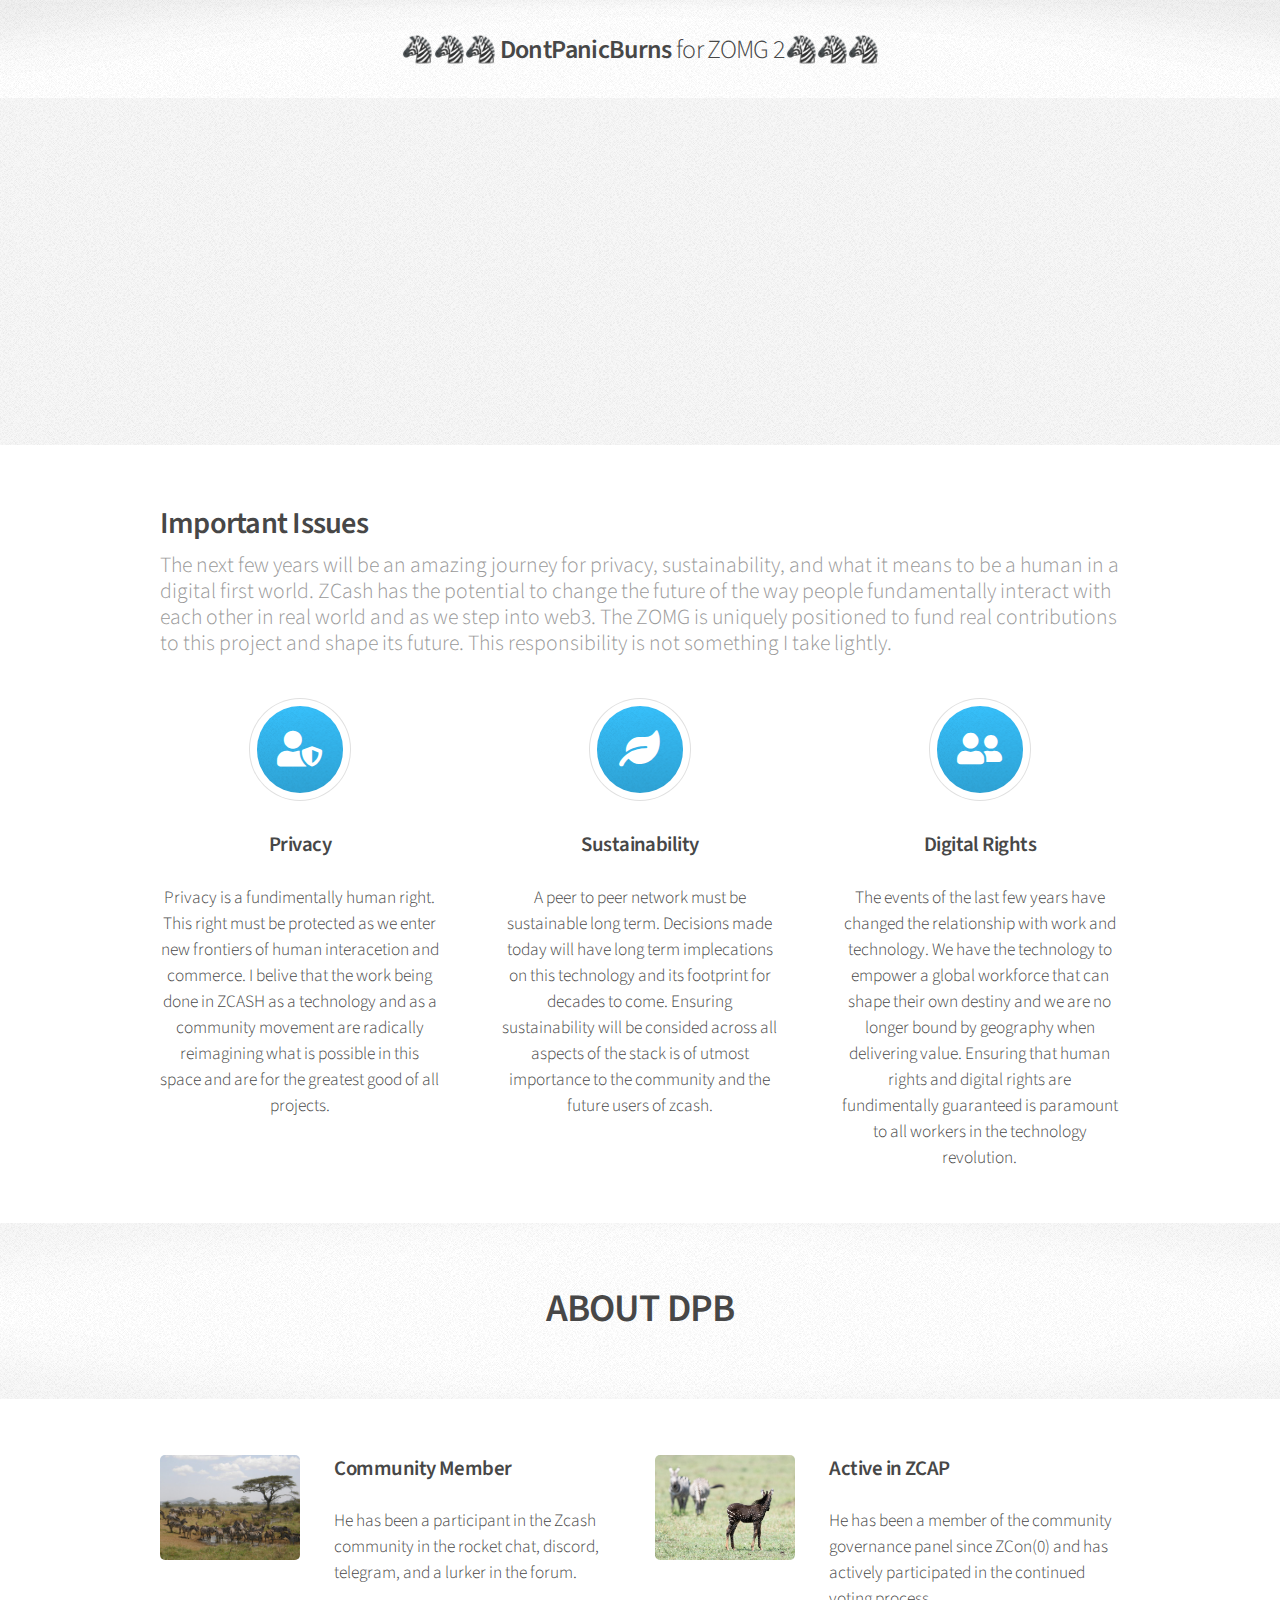
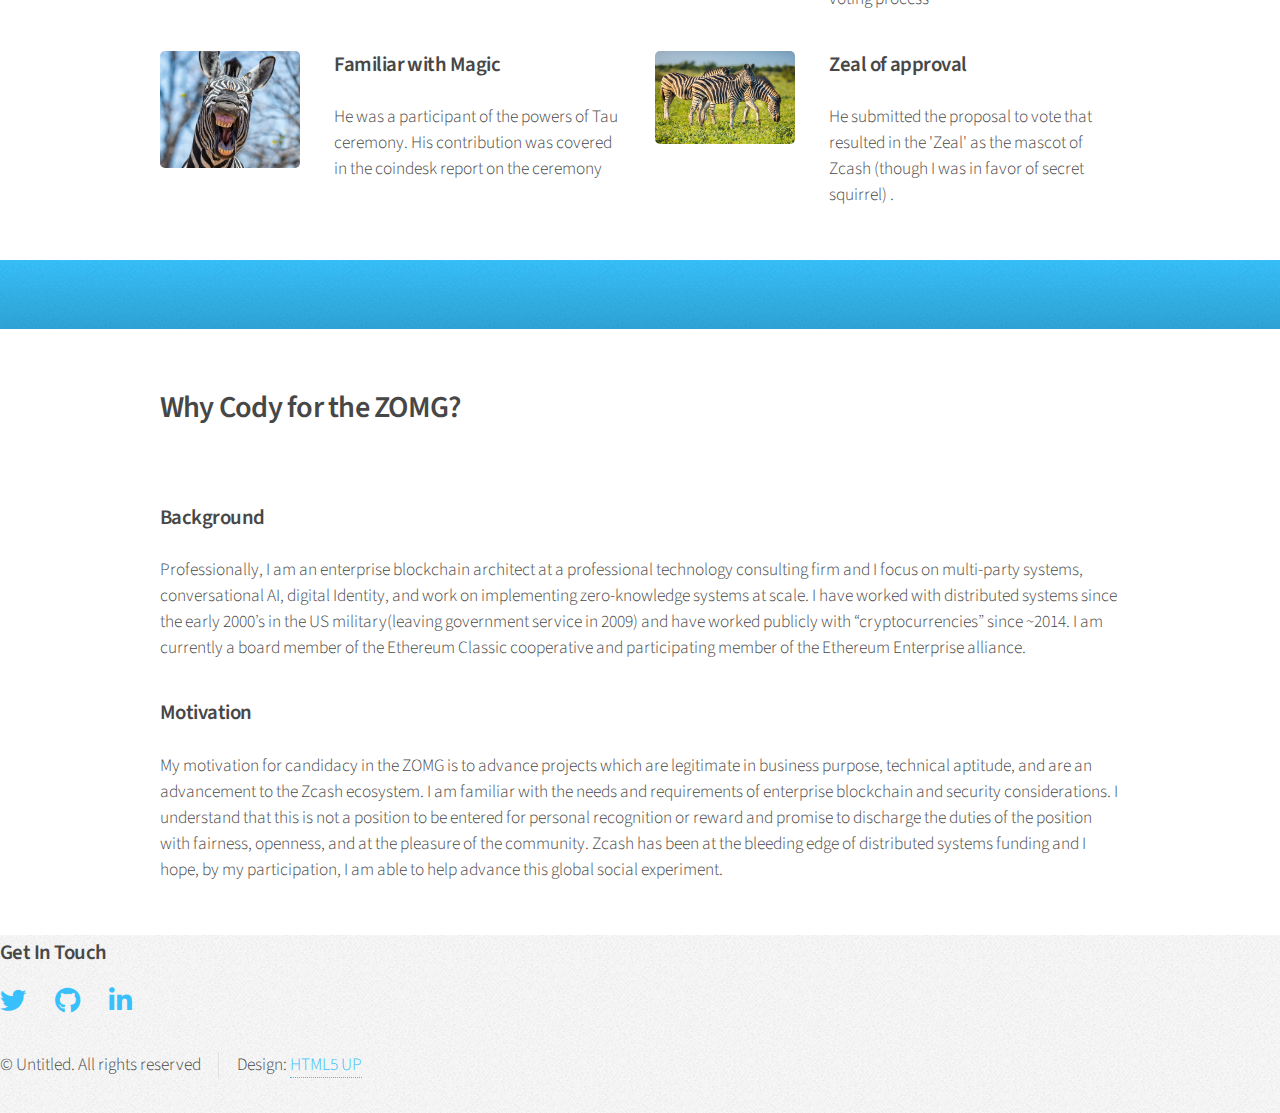
==== commit fbbb0ef0: "Update index.html" ====
--- a/index.html
+++ b/index.html
@@ -96,16 +96,16 @@
 						<div class="row">
 							<section class="col-6 col-12-narrower">
 								<div class="box post">
-									<a href="coindesk.com/markets/2017/11/30/more-devs-more-destruction-another-zcash-crypto-ceremony-is-underway/" class="image left"><img src="images/pic03.jpg" alt="" /></a>
+									<a href="https://coindesk.com/markets/2017/11/30/more-devs-more-destruction-another-zcash-crypto-ceremony-is-underway/" class="image left"><img src="images/pic03.jpg" alt="" /></a>
 									<div class="inner">
 										<h3>Familiar with Magic</h3>
-										<p>He was a participant of the powers of Tau ceremony. His contribution was covered in the coindesk report on the ceremony and    </p>
+										<p>He was a participant of the powers of Tau ceremony. His contribution was covered in the coindesk report on the ceremony</p>
 									</div>
 								</div>
 							</section>
 							<section class="col-6 col-12-narrower">
 								<div class="box post">
-									<a href="github.com/ZcashFoundation/Elections/blob/7c49d847e83a8373ea922cf4988c1c6477ac807a/2018-Q2/General-Measures/Foundation_Mascot_ballot.md" class="image left"><img src="images/pic04.jpg" alt="" /></a>
+									<a href="https://github.com/ZcashFoundation/Elections/blob/7c49d847e83a8373ea922cf4988c1c6477ac807a/2018-Q2/General-Measures/Foundation_Mascot_ballot.md" class="image left"><img src="images/pic04.jpg" alt="" /></a>
 									<div class="inner">
 										<h3>Zeal of approval</h3>
 										<p> He submitted the proposal to vote that resulted in the 'Zeal' as the mascot of Zcash (though I was in favor of secret squirrel) .</p>
@@ -177,4 +177,4 @@
 			<script src="assets/js/main.js"></script>
 
 	</body>
-</html>+</html>
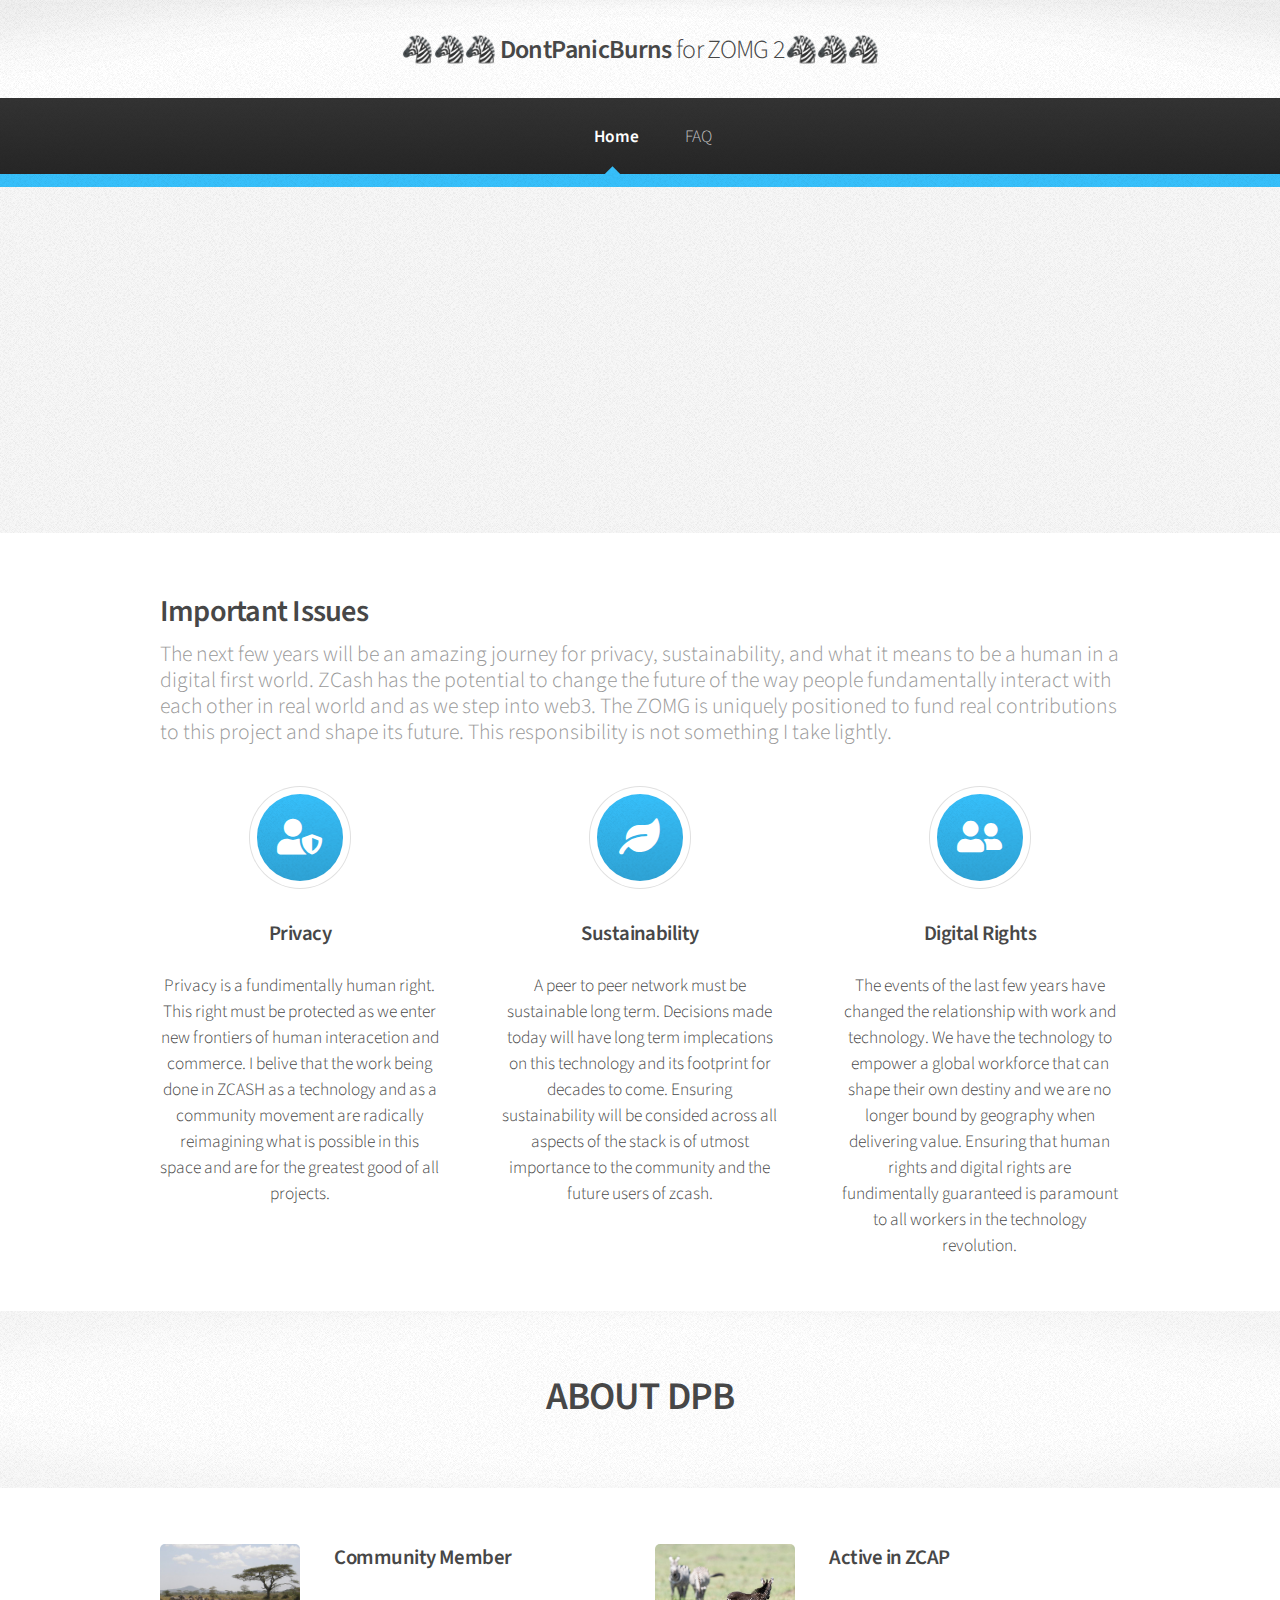
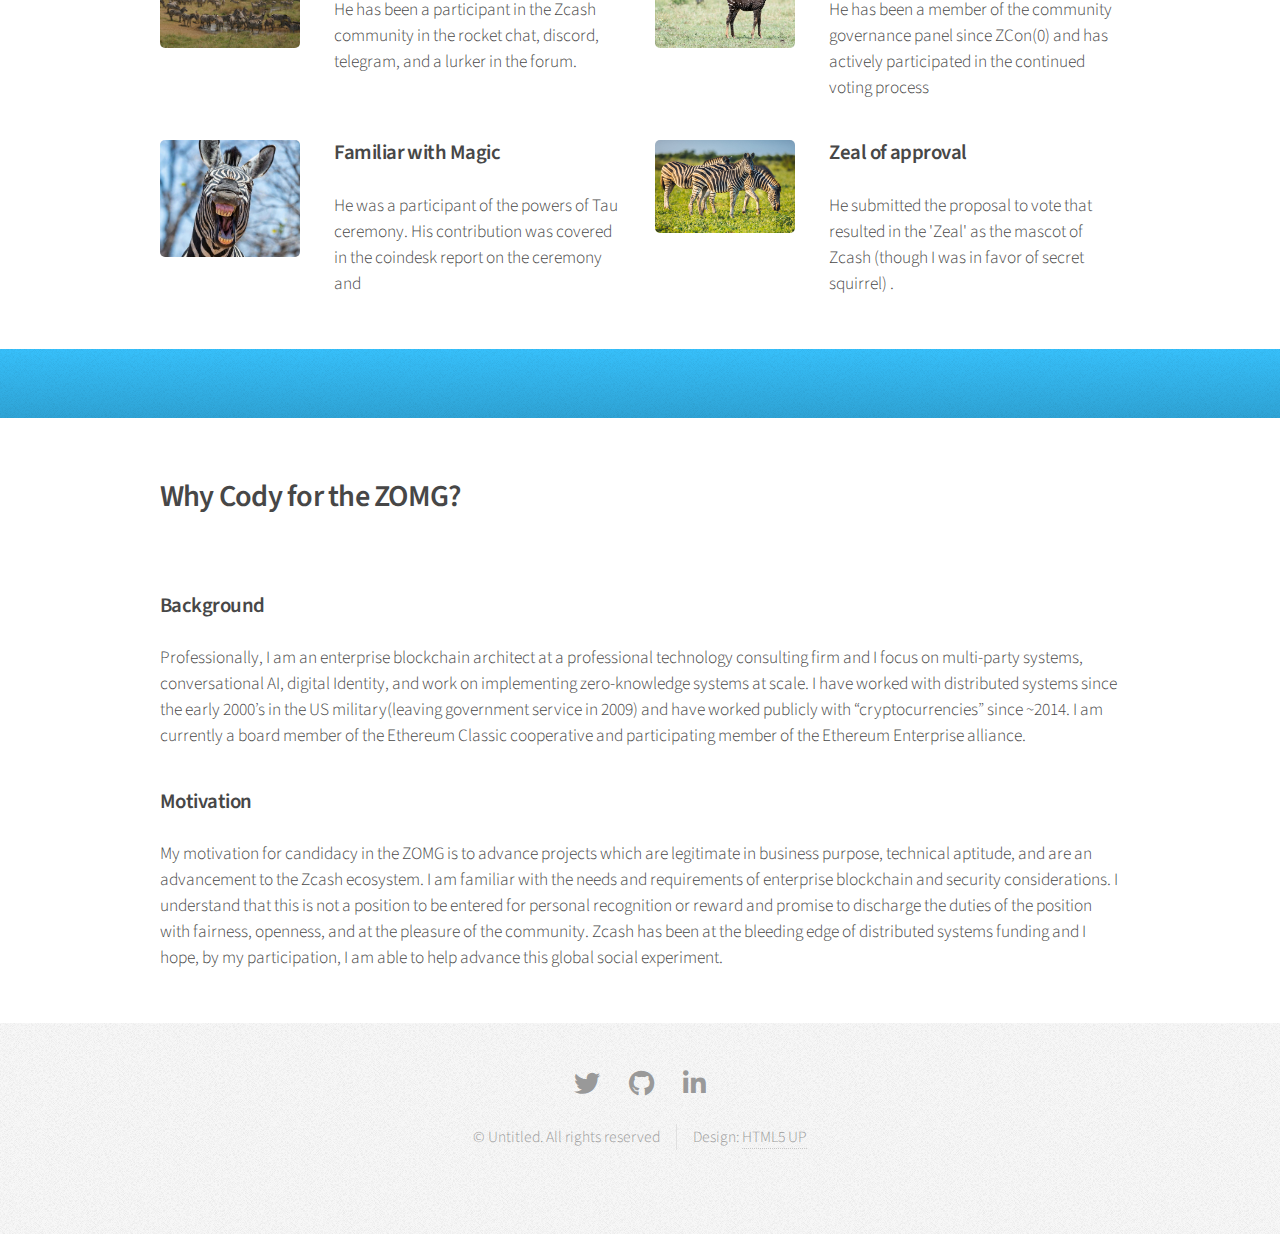
==== commit 5872c6a6: "add faq and ipfs publisher" ====
--- a/index.html
+++ b/index.html
@@ -19,7 +19,13 @@
 
 					<!-- Logo -->
 						<h1><a href="index.html" id="logo"> 🦓🦓🦓 DontPanicBurns <em>for ZOMG 2</em>🦓🦓🦓</a></h1>
-
+					<!-- Nav -->
+					<nav id="nav">
+						<ul>
+							<li class="current"><a href="index.html">Home</a></li>
+							<li><a href="faq.html">FAQ</a></li>
+						</ul>
+					</nav>
 				</div>
 
 			<!-- Banner -->
@@ -96,16 +102,16 @@
 						<div class="row">
 							<section class="col-6 col-12-narrower">
 								<div class="box post">
-									<a href="https://coindesk.com/markets/2017/11/30/more-devs-more-destruction-another-zcash-crypto-ceremony-is-underway/" class="image left"><img src="images/pic03.jpg" alt="" /></a>
+									<a href="coindesk.com/markets/2017/11/30/more-devs-more-destruction-another-zcash-crypto-ceremony-is-underway/" class="image left"><img src="images/pic03.jpg" alt="" /></a>
 									<div class="inner">
 										<h3>Familiar with Magic</h3>
-										<p>He was a participant of the powers of Tau ceremony. His contribution was covered in the coindesk report on the ceremony</p>
+										<p>He was a participant of the powers of Tau ceremony. His contribution was covered in the coindesk report on the ceremony and    </p>
 									</div>
 								</div>
 							</section>
 							<section class="col-6 col-12-narrower">
 								<div class="box post">
-									<a href="https://github.com/ZcashFoundation/Elections/blob/7c49d847e83a8373ea922cf4988c1c6477ac807a/2018-Q2/General-Measures/Foundation_Mascot_ballot.md" class="image left"><img src="images/pic04.jpg" alt="" /></a>
+									<a href="github.com/ZcashFoundation/Elections/blob/7c49d847e83a8373ea922cf4988c1c6477ac807a/2018-Q2/General-Measures/Foundation_Mascot_ballot.md" class="image left"><img src="images/pic04.jpg" alt="" /></a>
 									<div class="inner">
 										<h3>Zeal of approval</h3>
 										<p> He submitted the proposal to vote that resulted in the 'Zeal' as the mascot of Zcash (though I was in favor of secret squirrel) .</p>
@@ -148,24 +154,22 @@
 			</div>
 		</section>			
 
-			
-					<!-- Icons -->
-					<h3>Get In Touch</h3>
-						<ul class="icons">
-							<li><a href="https://twitter.com/dontpanicburns" class="icon brands fa-twitter"><span class="label">Twitter</span></a></li>
-							<li><a href="https://github.com/realcodywburns" class="icon brands fa-github"><span class="label">GitHub</span></a></li>
-							<li><a href="https://linkedin.com/in/cody-burns/" class="icon brands fa-linkedin-in"><span class="label">LinkedIn</span></a></li>
-						</ul>
-
-					<!-- Copyright -->
-						<div class="copyright">
-							<ul class="menu">
-								<li>&copy; Untitled. All rights reserved</li><li>Design: <a href="http://html5up.net">HTML5 UP</a></li>
-							</ul>
-						</div>
-
+		<!-- Footer -->
+		<div id="footer">
+			<div class="container">
+			<!-- Icons -->
+				<ul class="icons">
+					<li><a href="https://twitter.com/dontpanicburns" class="icon brands fa-twitter"><span class="label">Twitter</span></a></li>
+					<li><a href="https://github.com/realcodywburns" class="icon brands fa-github"><span class="label">GitHub</span></a></li>
+					<li><a href="https://linkedin.com/in/cody-burns/" class="icon brands fa-linkedin-in"><span class="label">LinkedIn</span></a></li>
+				</ul>
+			<!-- Copyright -->
+				<div class="copyright">
+					<ul class="menu">
+						<li>&copy; Untitled. All rights reserved</li><li>Design: <a href="http://html5up.net">HTML5 UP</a></li>
+					</ul>
 				</div>
-
+			</div>
 		</div>
 
 		<!-- Scripts -->
@@ -177,4 +181,4 @@
 			<script src="assets/js/main.js"></script>
 
 	</body>
-</html>
+</html>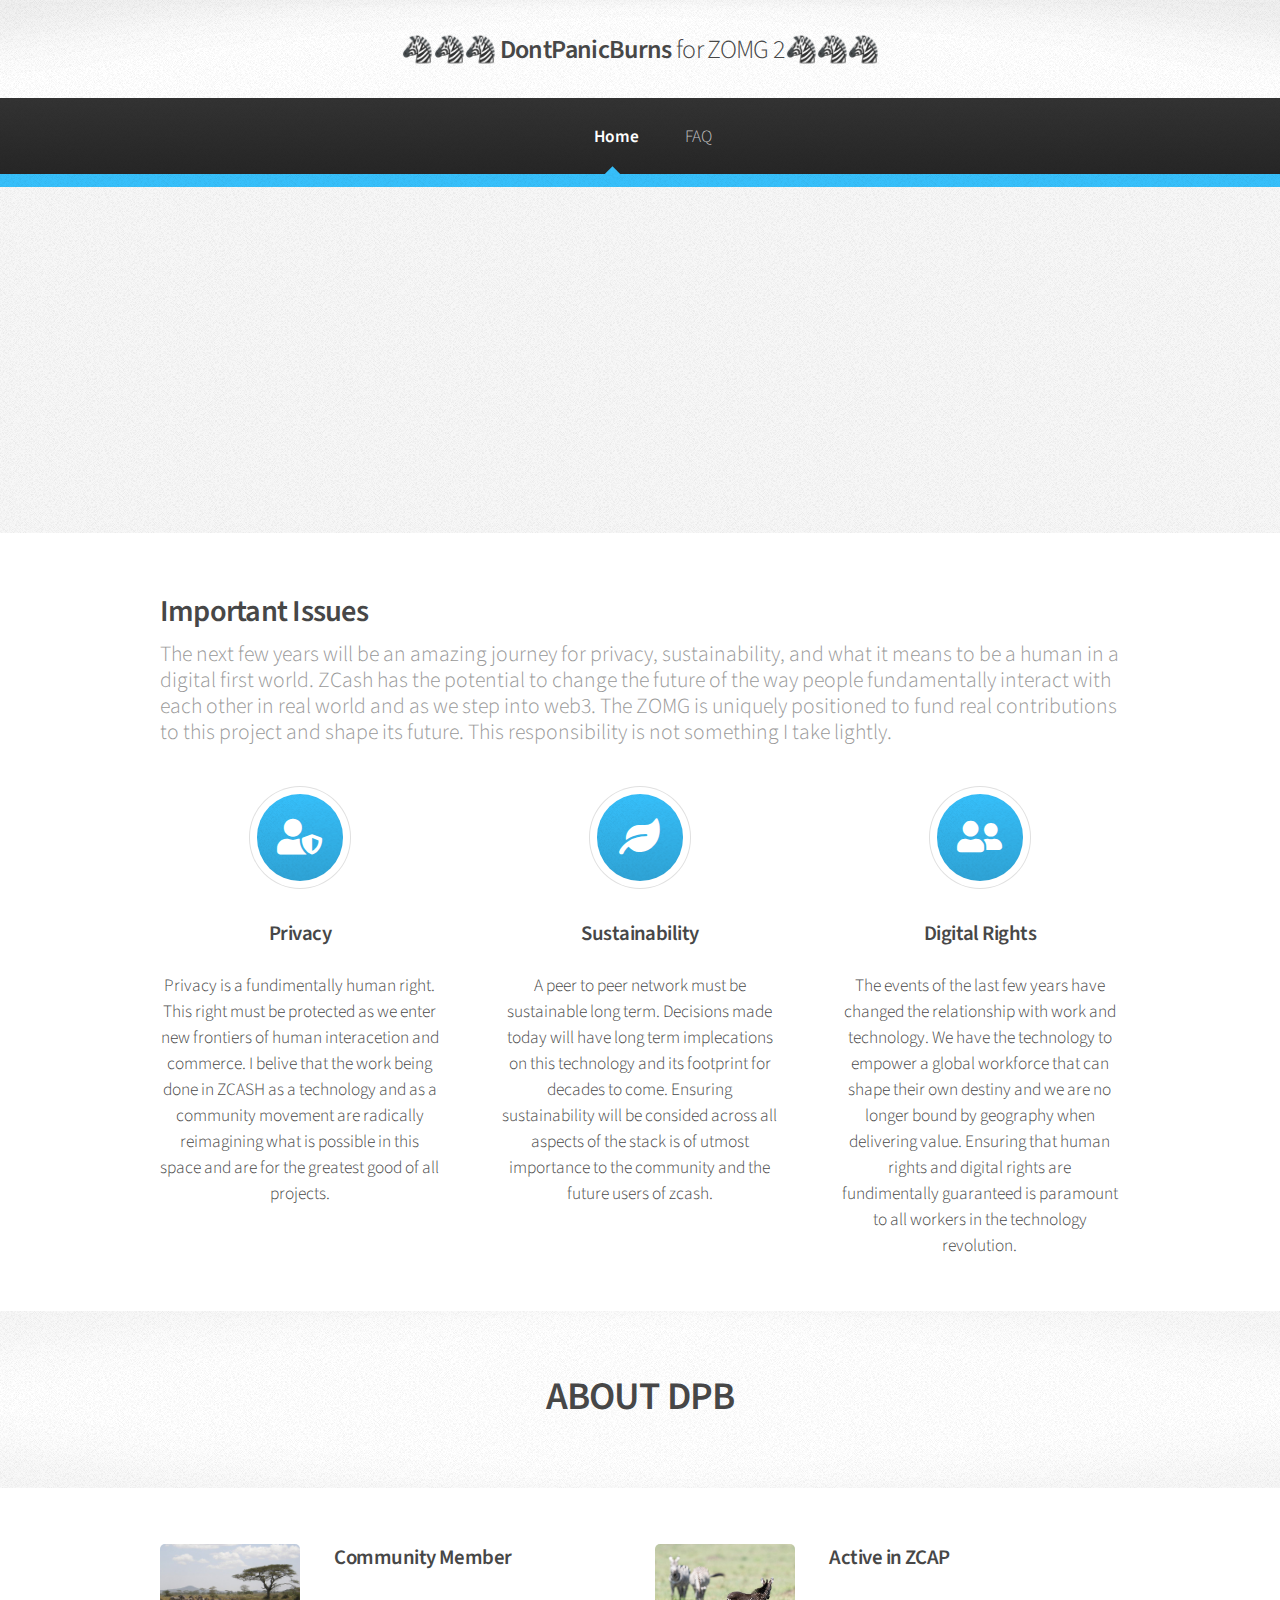
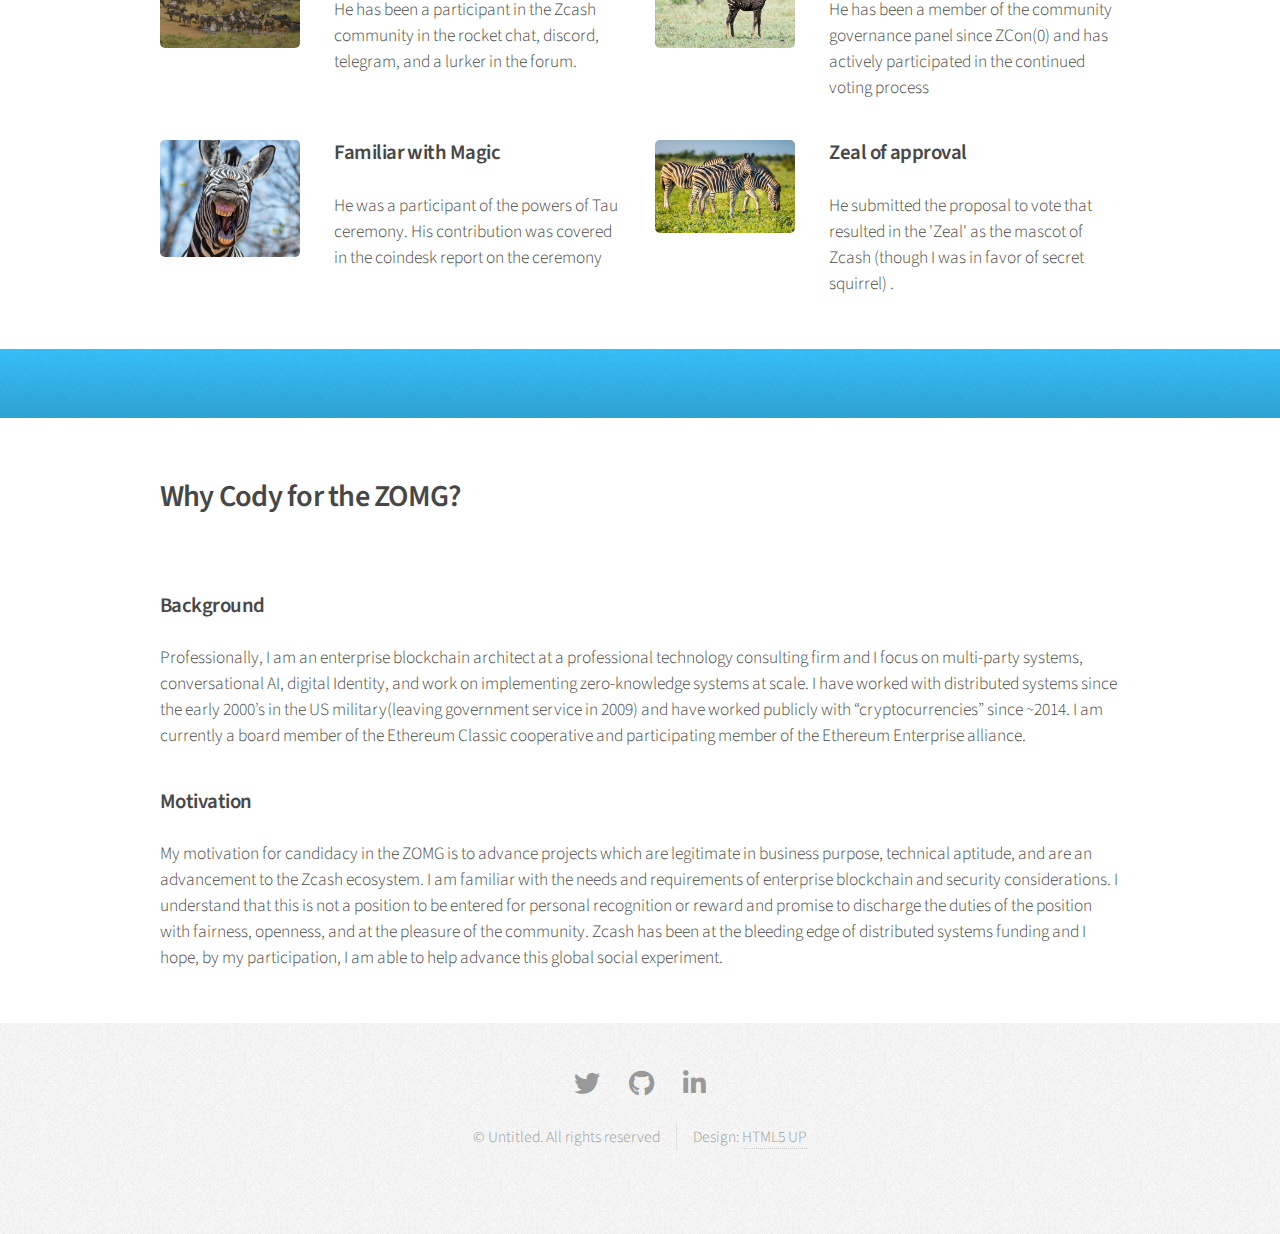
==== commit 4ec74bfa: "Merge branch 'main' of github.com:realcodywburns/ZOMG into main" ====
--- a/index.html
+++ b/index.html
@@ -102,16 +102,16 @@
 						<div class="row">
 							<section class="col-6 col-12-narrower">
 								<div class="box post">
-									<a href="coindesk.com/markets/2017/11/30/more-devs-more-destruction-another-zcash-crypto-ceremony-is-underway/" class="image left"><img src="images/pic03.jpg" alt="" /></a>
+									<a href="https://coindesk.com/markets/2017/11/30/more-devs-more-destruction-another-zcash-crypto-ceremony-is-underway/" class="image left"><img src="images/pic03.jpg" alt="" /></a>
 									<div class="inner">
 										<h3>Familiar with Magic</h3>
-										<p>He was a participant of the powers of Tau ceremony. His contribution was covered in the coindesk report on the ceremony and    </p>
+										<p>He was a participant of the powers of Tau ceremony. His contribution was covered in the coindesk report on the ceremony</p>
 									</div>
 								</div>
 							</section>
 							<section class="col-6 col-12-narrower">
 								<div class="box post">
-									<a href="github.com/ZcashFoundation/Elections/blob/7c49d847e83a8373ea922cf4988c1c6477ac807a/2018-Q2/General-Measures/Foundation_Mascot_ballot.md" class="image left"><img src="images/pic04.jpg" alt="" /></a>
+									<a href="https://github.com/ZcashFoundation/Elections/blob/7c49d847e83a8373ea922cf4988c1c6477ac807a/2018-Q2/General-Measures/Foundation_Mascot_ballot.md" class="image left"><img src="images/pic04.jpg" alt="" /></a>
 									<div class="inner">
 										<h3>Zeal of approval</h3>
 										<p> He submitted the proposal to vote that resulted in the 'Zeal' as the mascot of Zcash (though I was in favor of secret squirrel) .</p>
@@ -181,4 +181,4 @@
 			<script src="assets/js/main.js"></script>
 
 	</body>
-</html>+</html>
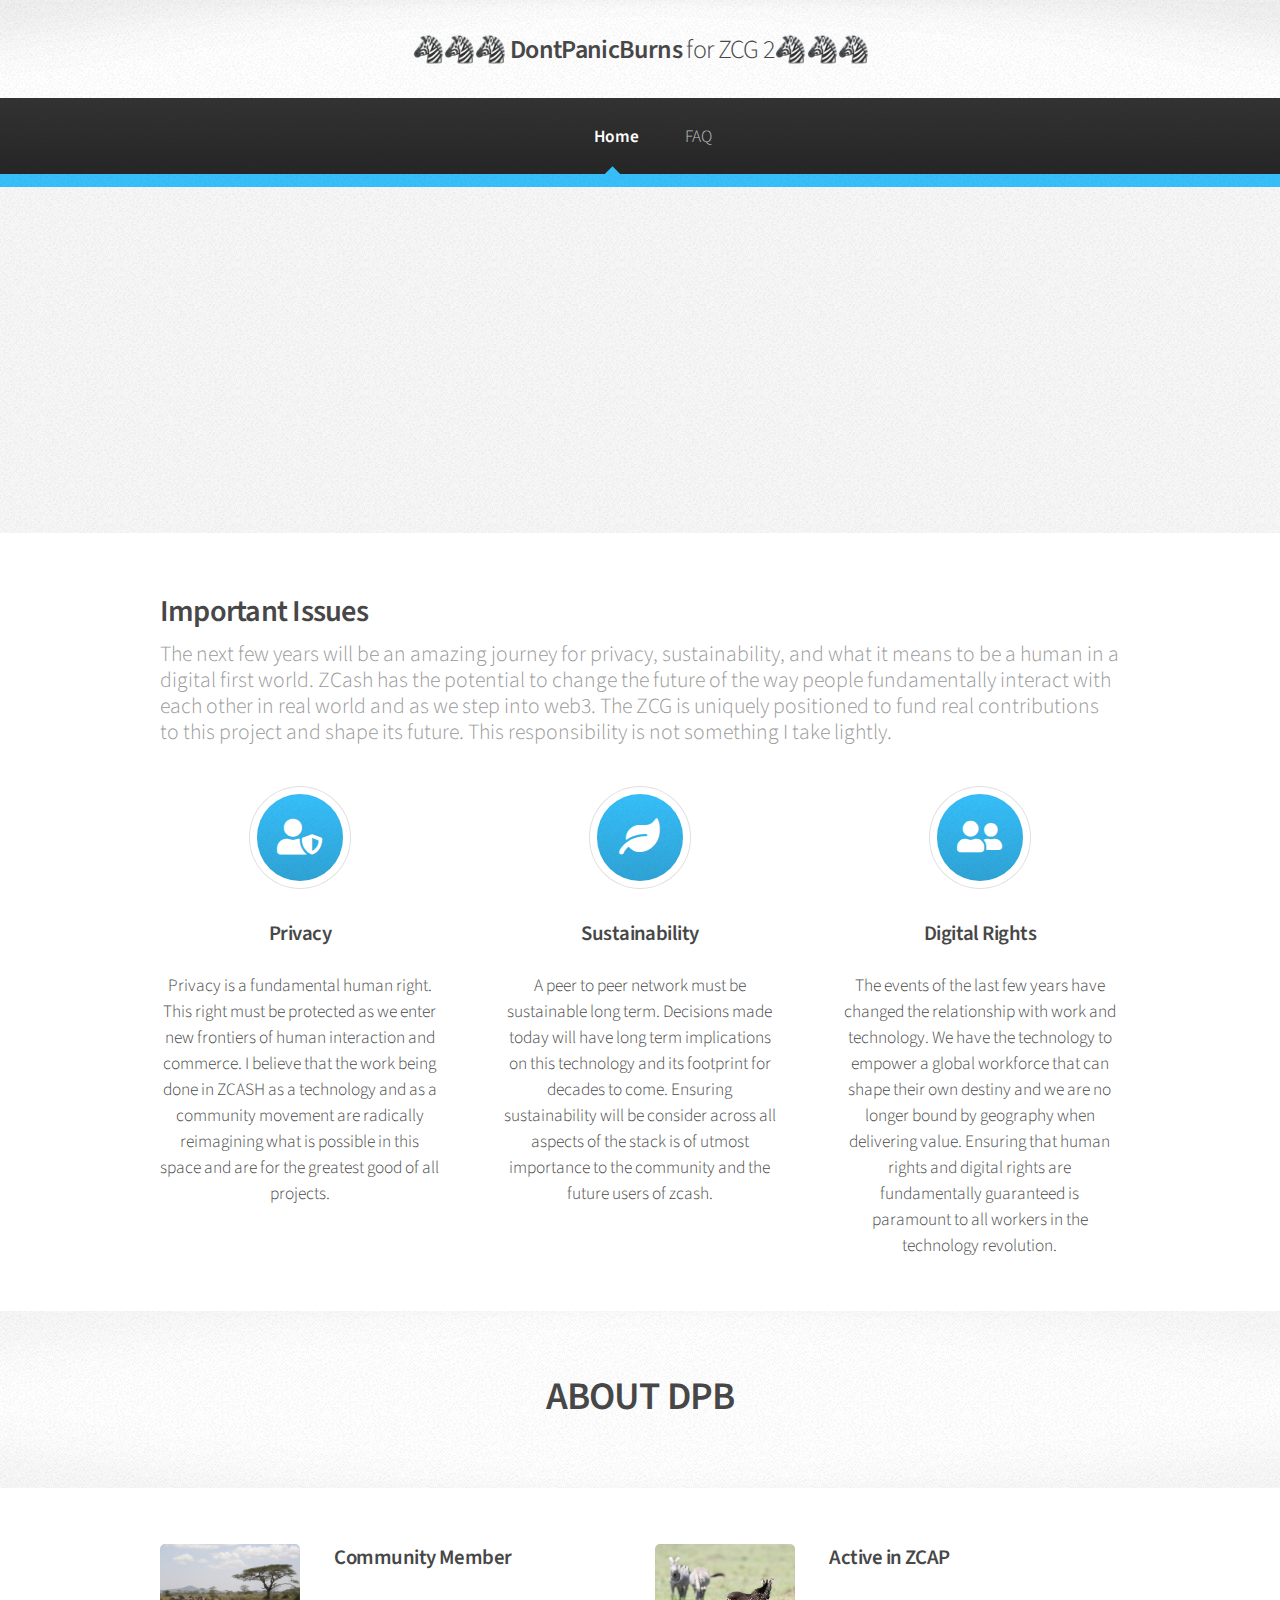
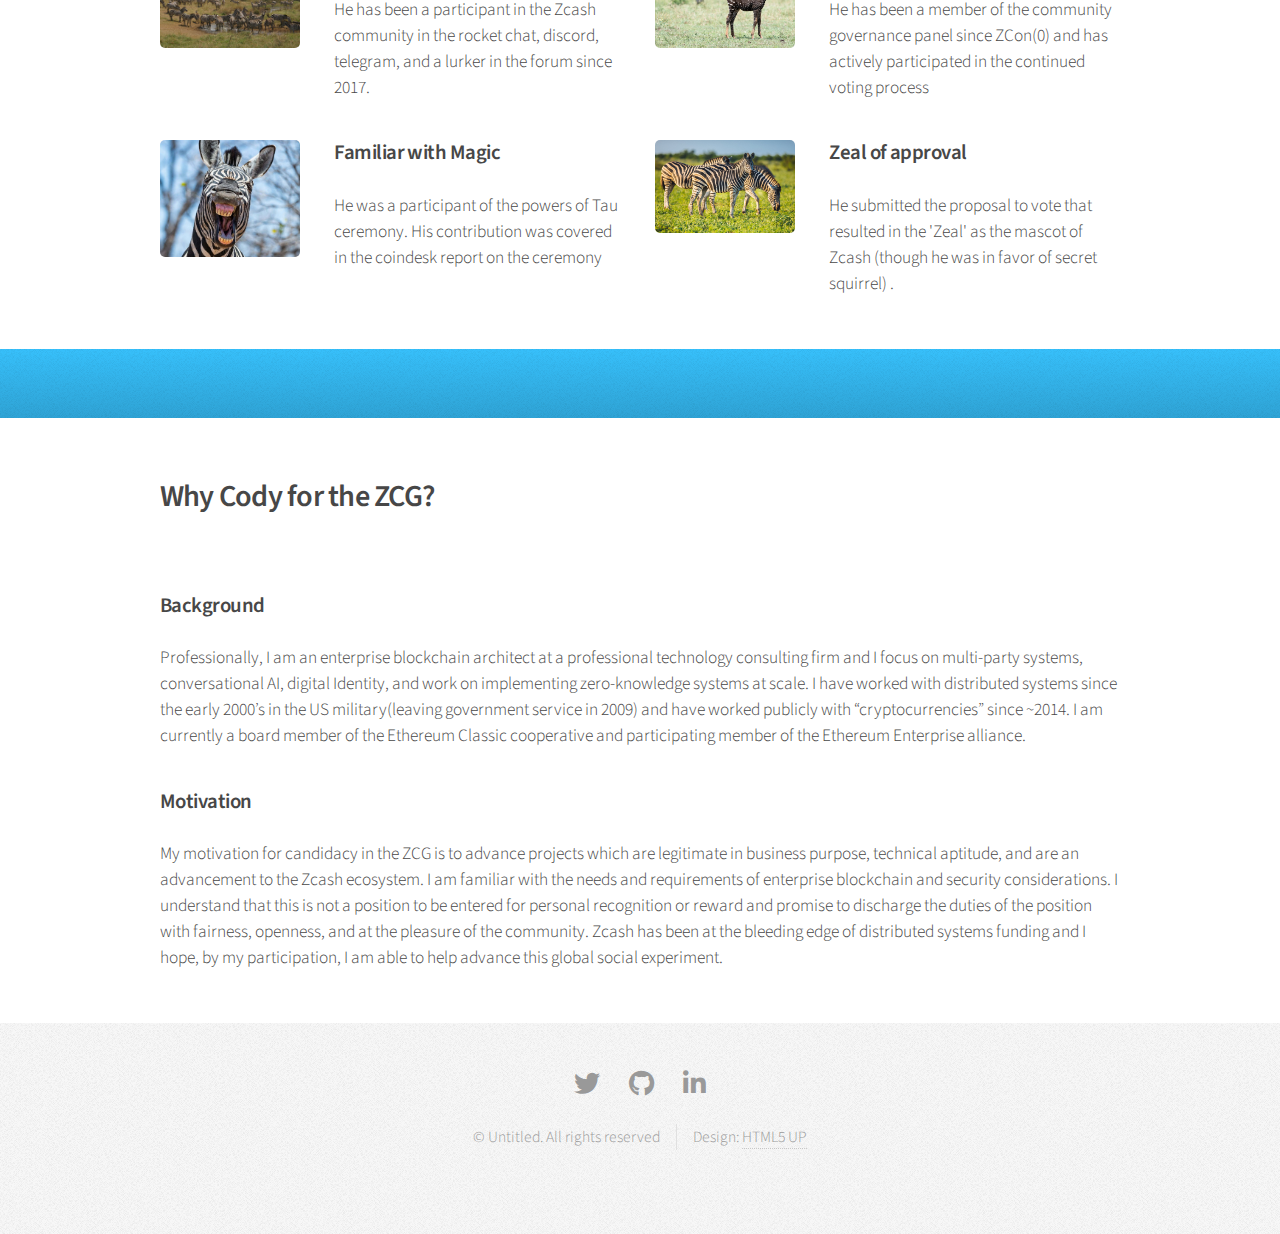
==== commit 909031d8: "sp and ZOMG => ZCG" ====
--- a/index.html
+++ b/index.html
@@ -6,7 +6,7 @@
 -->
 <html>
 	<head>
-		<title>ZOMG-2</title>
+		<title>ZCG-2</title>
 		<meta charset="utf-8" />
 		<meta name="viewport" content="width=device-width, initial-scale=1, user-scalable=no" />
 		<link rel="stylesheet" href="assets/css/main.css" />
@@ -18,7 +18,7 @@
 				<div id="header">
 
 					<!-- Logo -->
-						<h1><a href="index.html" id="logo"> 🦓🦓🦓 DontPanicBurns <em>for ZOMG 2</em>🦓🦓🦓</a></h1>
+						<h1><a href="index.html" id="logo"> 🦓🦓🦓 DontPanicBurns <em>for ZCG 2</em>🦓🦓🦓</a></h1>
 					<!-- Nav -->
 					<nav id="nav">
 						<ul>
@@ -38,7 +38,7 @@
 					<div class="container">
 						<header>
 							<h2>Important Issues</h2>
-							<p>The next few years will be an amazing journey for privacy, sustainability, and what it means to be a human in a digital first world. ZCash has the potential to change the future of the way people fundamentally interact with each other in real world and as we step into web3. The ZOMG is uniquely positioned to fund real contributions to this project and shape its future. This responsibility is not something I take lightly.</p>
+							<p>The next few years will be an amazing journey for privacy, sustainability, and what it means to be a human in a digital first world. ZCash has the potential to change the future of the way people fundamentally interact with each other in real world and as we step into web3. The ZCG is uniquely positioned to fund real contributions to this project and shape its future. This responsibility is not something I take lightly. </p>
 						</header>
 						
 						<div class="row gtr-200">
@@ -46,22 +46,19 @@
 								<div class="box highlight">
 									<i class="icon solid major fa-user-shield"></i>
 									<h3>Privacy</h3>
-									<p>Privacy is a fundimentally human right. This right must be protected as we enter new frontiers of human interacetion and commerce. I belive that the work being done in ZCASH as a technology and as a community movement are radically reimagining what is possible in this space and are for the greatest good of all projects.</p>
-								</div>
+									<p>Privacy is a fundamental human right. This right must be protected as we enter new frontiers of human interaction and commerce. I believe that the work being done in ZCASH as a technology and as a community movement are radically reimagining what is possible in this space and are for the greatest good of all projects.</p>								</div>
 							</section>
 							<section class="col-4 col-12-narrower">
 								<div class="box highlight">
 									<i class="icon solid major fa-leaf"></i>
 									<h3>Sustainability</h3>
-									<p>A peer to peer network must be sustainable long term. Decisions made today will have long term implecations on this technology and its footprint for decades to come. Ensuring sustainability will be consided across all aspects of the stack is of utmost importance to the community and the future users of zcash.   </p>
-								</div>
+									<p>A peer to peer network must be sustainable long term. Decisions made today will have long term implications on this technology and its footprint for decades to come. Ensuring sustainability will be consider across all aspects of the stack is of utmost importance to the community and the future users of zcash.   </p>								</div>
 							</section>
 							<section class="col-4 col-12-narrower">
 								<div class="box highlight">
 									<i class="icon solid major fa-user-friends"></i>
 									<h3>Digital Rights </h3>
-									<p>The events of the last few years have changed the relationship with work and technology. We have the technology to empower a global workforce that can shape their own destiny and we are no longer bound by geography when delivering value. Ensuring that human rights and digital rights are fundimentally guaranteed is paramount to all workers in the technology revolution. </p>
-								</div>
+									<p>The events of the last few years have changed the relationship with work and technology. We have the technology to empower a global workforce that can shape their own destiny and we are no longer bound by geography when delivering value. Ensuring that human rights and digital rights are fundamentally guaranteed is paramount to all workers in the technology revolution. </p>								</div>
 							</section>
 						</div>
 					</div>
@@ -85,7 +82,7 @@
 									<a href="https://forum.zcashcommunity.com/u/dontpanicburns" class="image left"><img src="images/pic01.jpg" alt="" /></a>
 									<div class="inner">
 										<h3>Community Member</h3>
-										<p>He has been a participant in the Zcash community in the rocket chat, discord, telegram, and a lurker in the forum. </p>
+										<p>He has been a participant in the Zcash community in the rocket chat, discord, telegram, and a lurker in the forum since 2017. </p>
 									</div>
 								</div>
 							</section>
@@ -114,7 +111,7 @@
 									<a href="https://github.com/ZcashFoundation/Elections/blob/7c49d847e83a8373ea922cf4988c1c6477ac807a/2018-Q2/General-Measures/Foundation_Mascot_ballot.md" class="image left"><img src="images/pic04.jpg" alt="" /></a>
 									<div class="inner">
 										<h3>Zeal of approval</h3>
-										<p> He submitted the proposal to vote that resulted in the 'Zeal' as the mascot of Zcash (though I was in favor of secret squirrel) .</p>
+										<p> He submitted the proposal to vote that resulted in the 'Zeal' as the mascot of Zcash (though he was in favor of secret squirrel) .</p>
 									</div>
 								</div>
 							</section>
@@ -138,7 +135,7 @@
 
 						<article>
 							<header>
-								<h2>Why Cody for the ZOMG?</h2>
+								<h2>Why Cody for the ZCG?</h2>
 							</header>
 
 							<span class="image featured"><img src="images/banner.jpg" alt="" /></span>
@@ -146,7 +143,7 @@
 							<h3>Background</h3>
 							<p>Professionally, I am an enterprise blockchain architect at a professional technology consulting firm and I focus on multi-party systems, conversational AI, digital Identity, and work on implementing zero-knowledge systems at scale. I have worked with distributed systems since the early 2000’s in the US military(leaving government service in 2009) and have worked publicly with “cryptocurrencies” since ~2014. I am currently a board member of the Ethereum Classic cooperative and participating member of the Ethereum Enterprise alliance.</p>
 							<h3>Motivation</h3>
-							<p>	My motivation for candidacy in the ZOMG is to advance projects which are legitimate in business purpose, technical aptitude, and are an advancement to the Zcash ecosystem. I am familiar with the needs and requirements of enterprise blockchain and security considerations. I understand that this is not a position to be entered for personal recognition or reward and promise to discharge the duties of the position with fairness, openness, and at the pleasure of the community. Zcash has been at the bleeding edge of distributed systems funding and I hope, by my participation, I am able to help advance this global social experiment.</p>
+							<p>	My motivation for candidacy in the ZCG is to advance projects which are legitimate in business purpose, technical aptitude, and are an advancement to the Zcash ecosystem. I am familiar with the needs and requirements of enterprise blockchain and security considerations. I understand that this is not a position to be entered for personal recognition or reward and promise to discharge the duties of the position with fairness, openness, and at the pleasure of the community. Zcash has been at the bleeding edge of distributed systems funding and I hope, by my participation, I am able to help advance this global social experiment.</p>
 
 						</article>
 
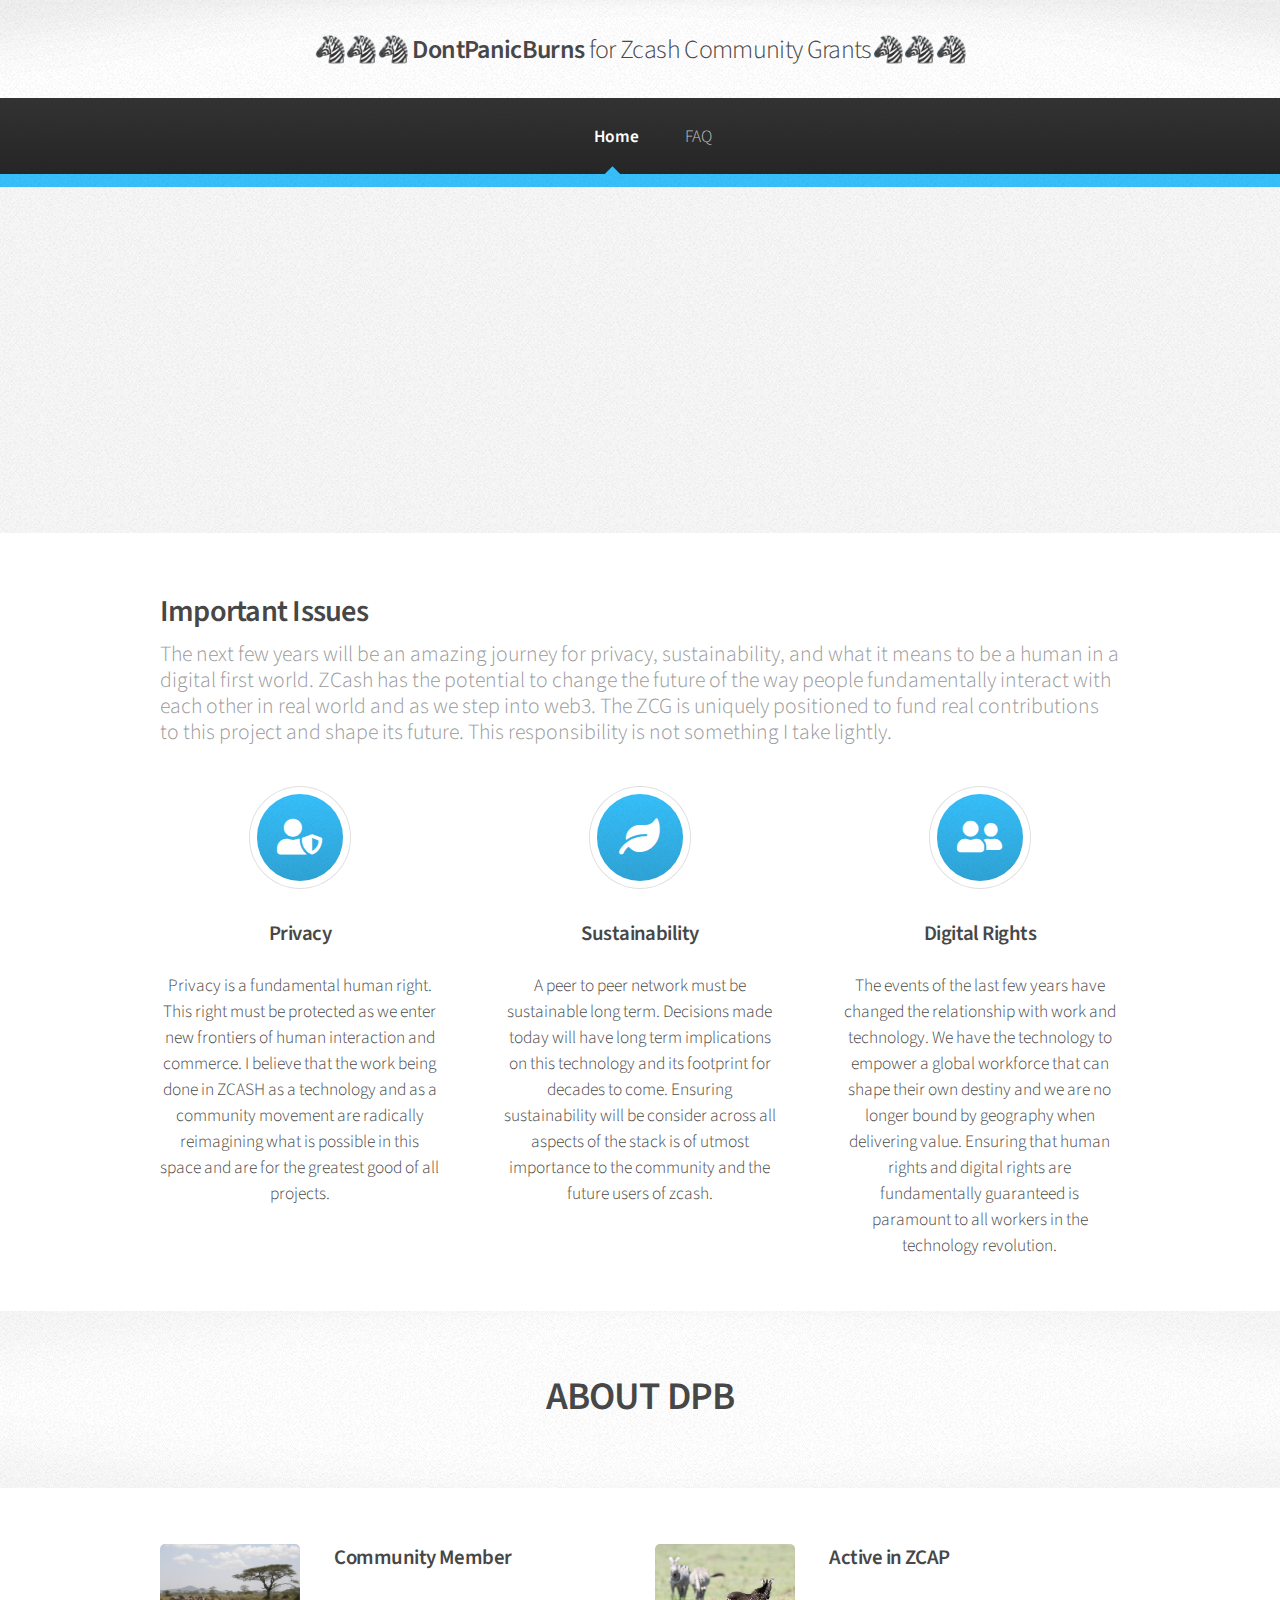
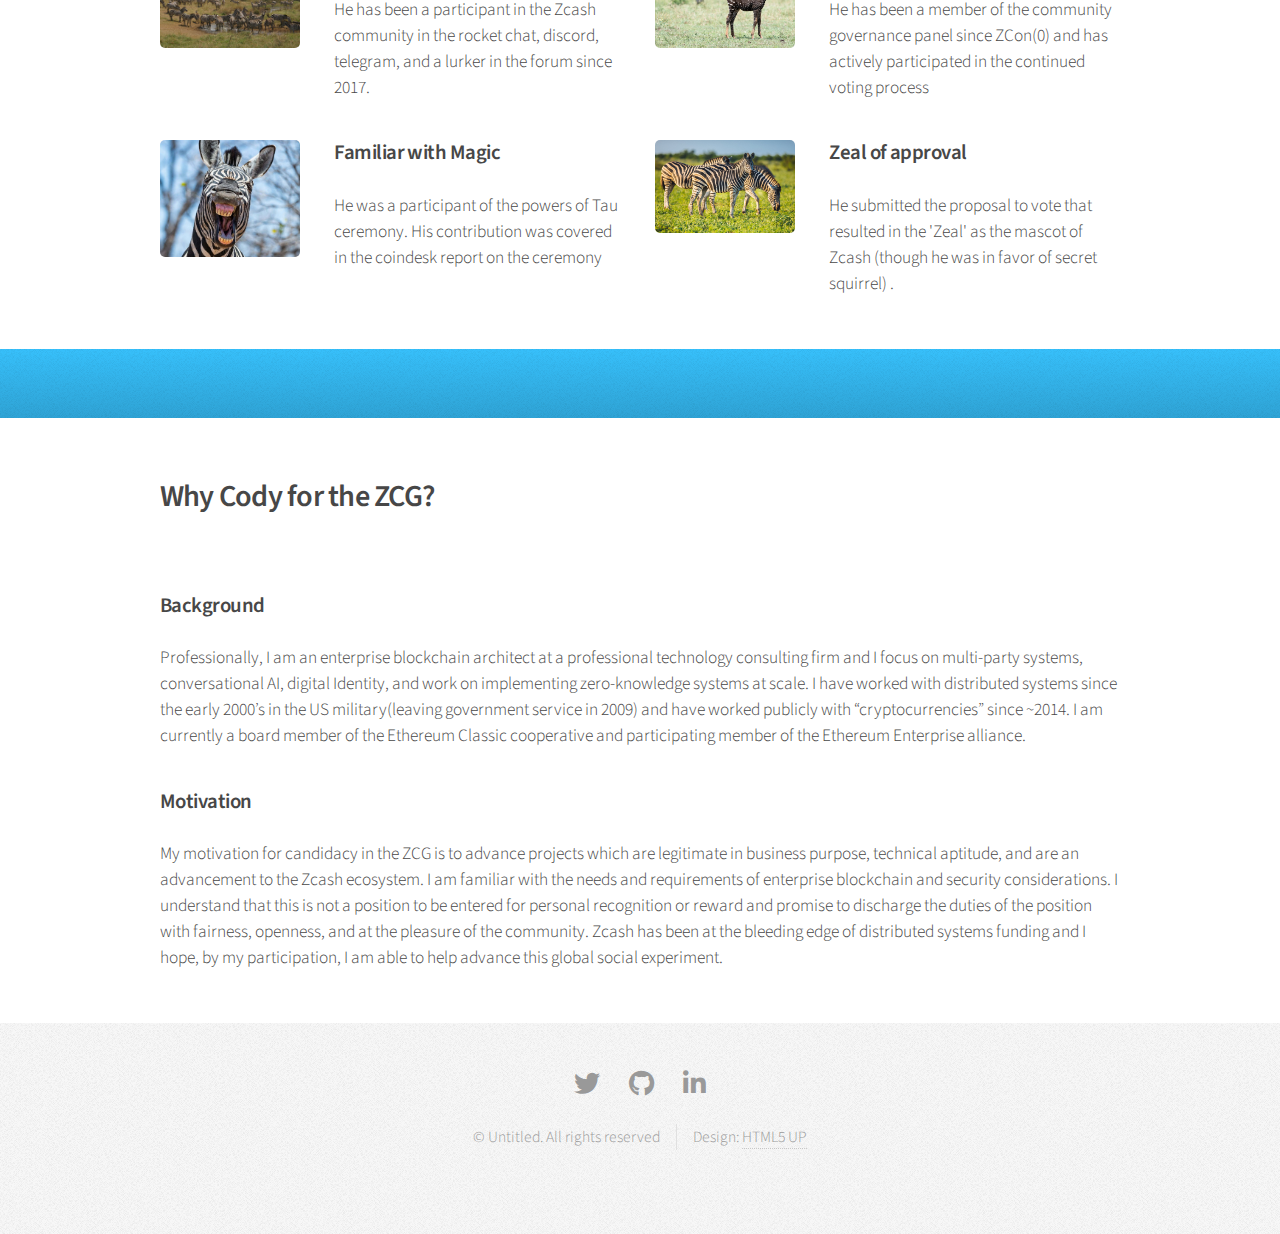
==== commit 0a4ad096: "ZCG => zcash community grants" ====
--- a/index.html
+++ b/index.html
@@ -6,7 +6,7 @@
 -->
 <html>
 	<head>
-		<title>ZCG-2</title>
+		<title>DPB-4-ZCG</title>
 		<meta charset="utf-8" />
 		<meta name="viewport" content="width=device-width, initial-scale=1, user-scalable=no" />
 		<link rel="stylesheet" href="assets/css/main.css" />
@@ -18,7 +18,7 @@
 				<div id="header">
 
 					<!-- Logo -->
-						<h1><a href="index.html" id="logo"> 🦓🦓🦓 DontPanicBurns <em>for ZCG 2</em>🦓🦓🦓</a></h1>
+						<h1><a href="index.html" id="logo"> 🦓🦓🦓 DontPanicBurns <em>for Zcash Community Grants</em>🦓🦓🦓</a></h1>
 					<!-- Nav -->
 					<nav id="nav">
 						<ul>
